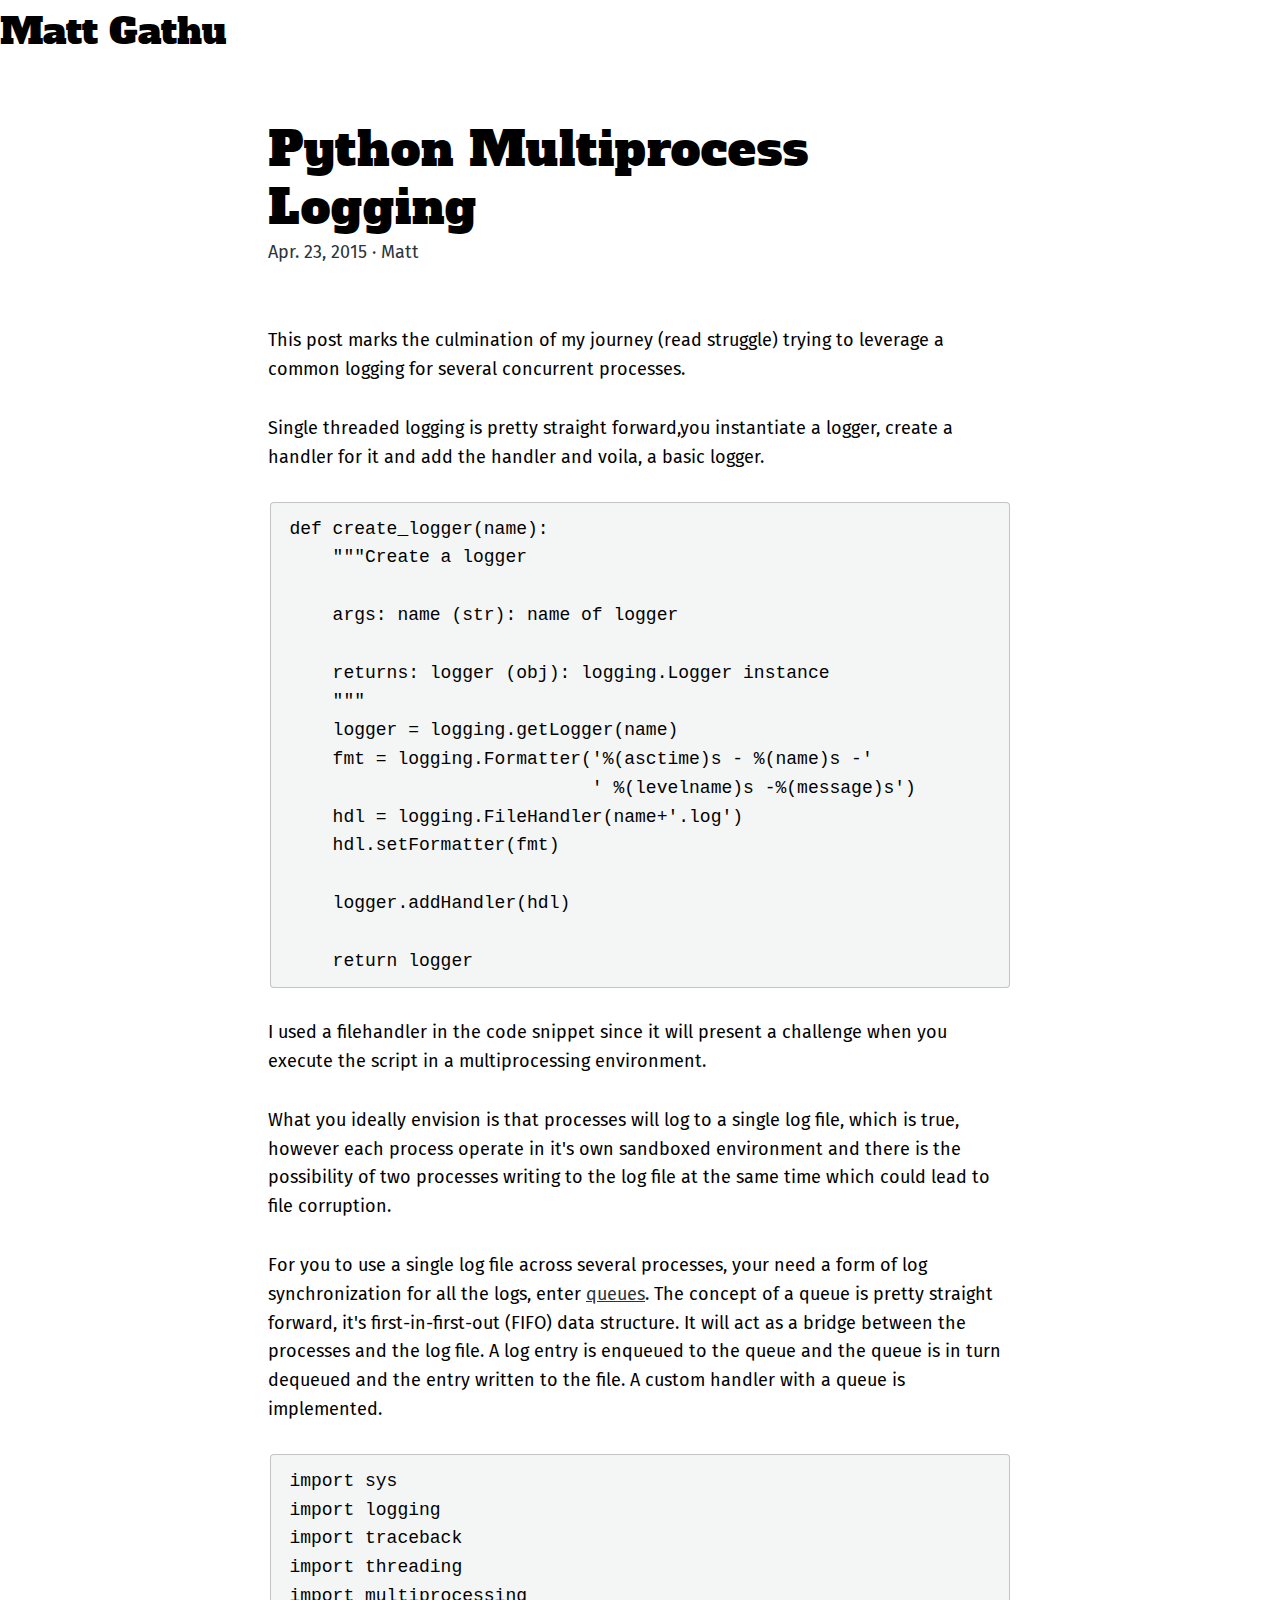
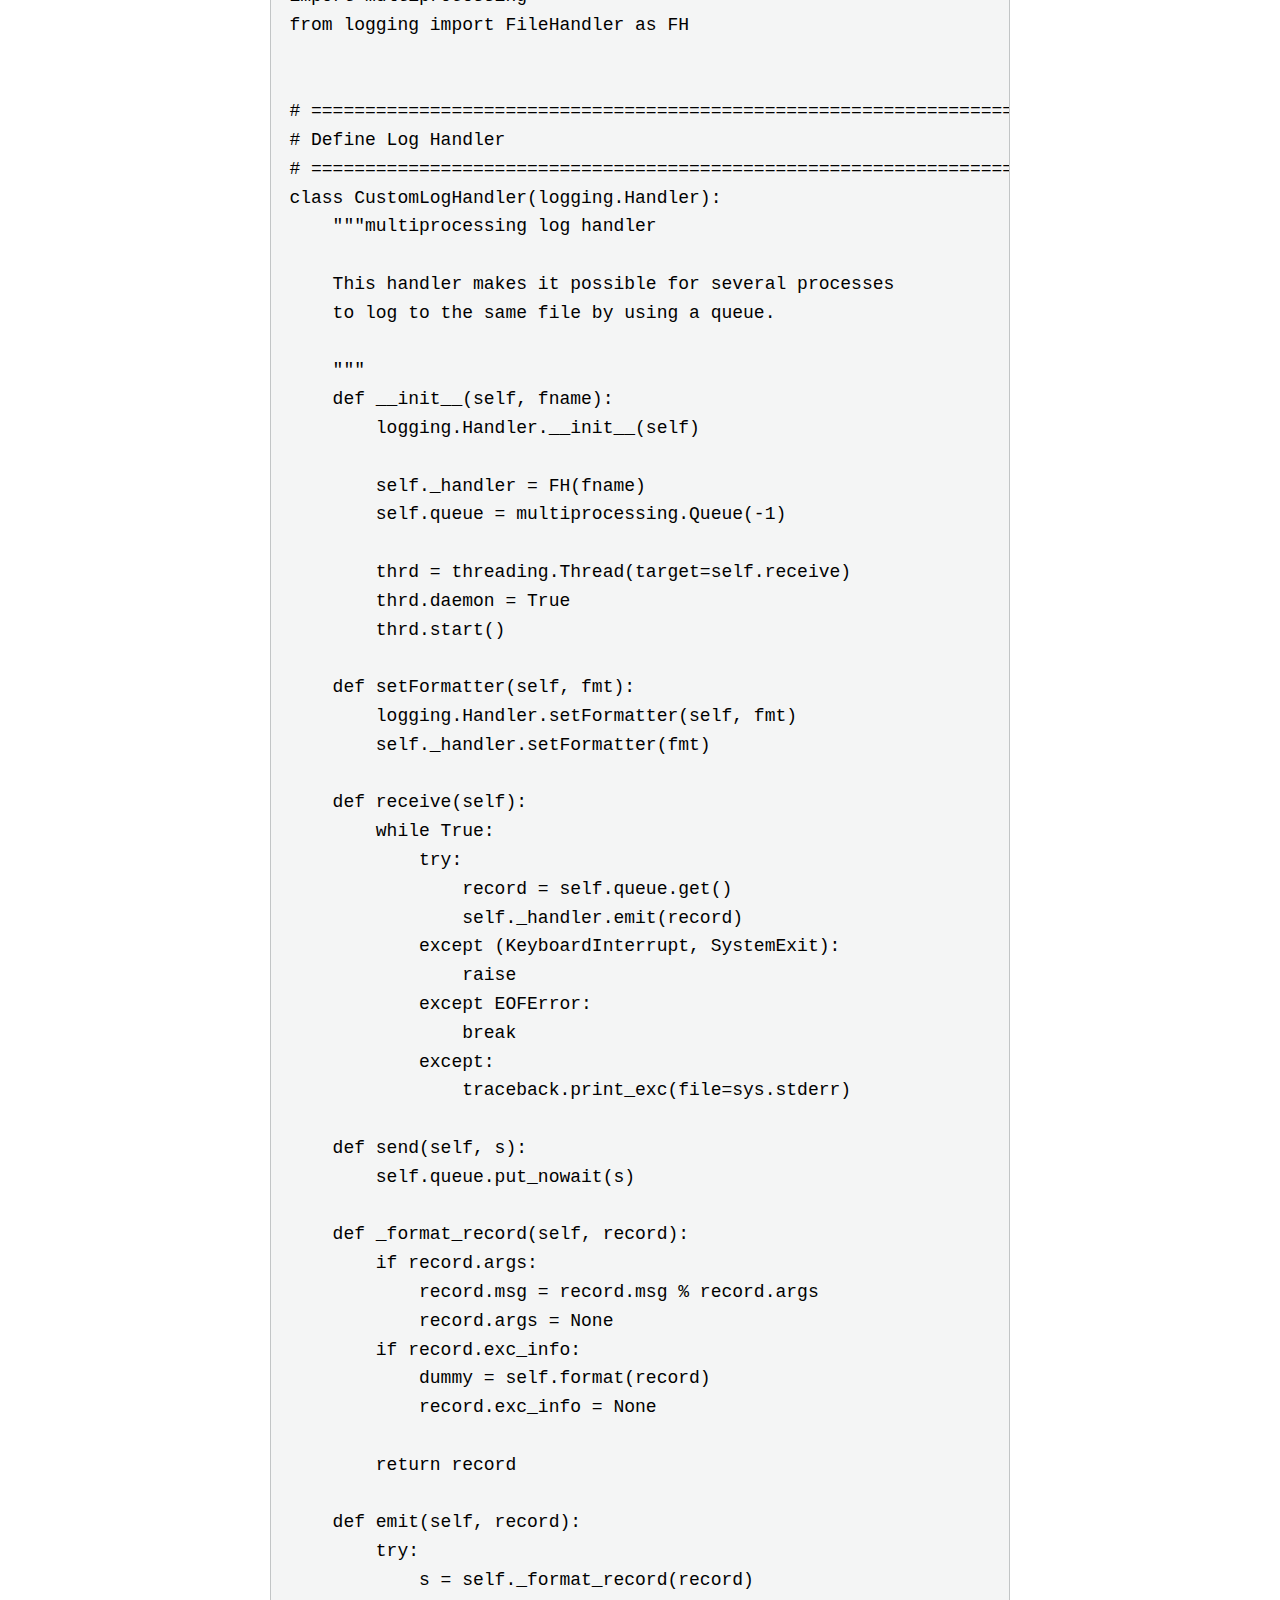
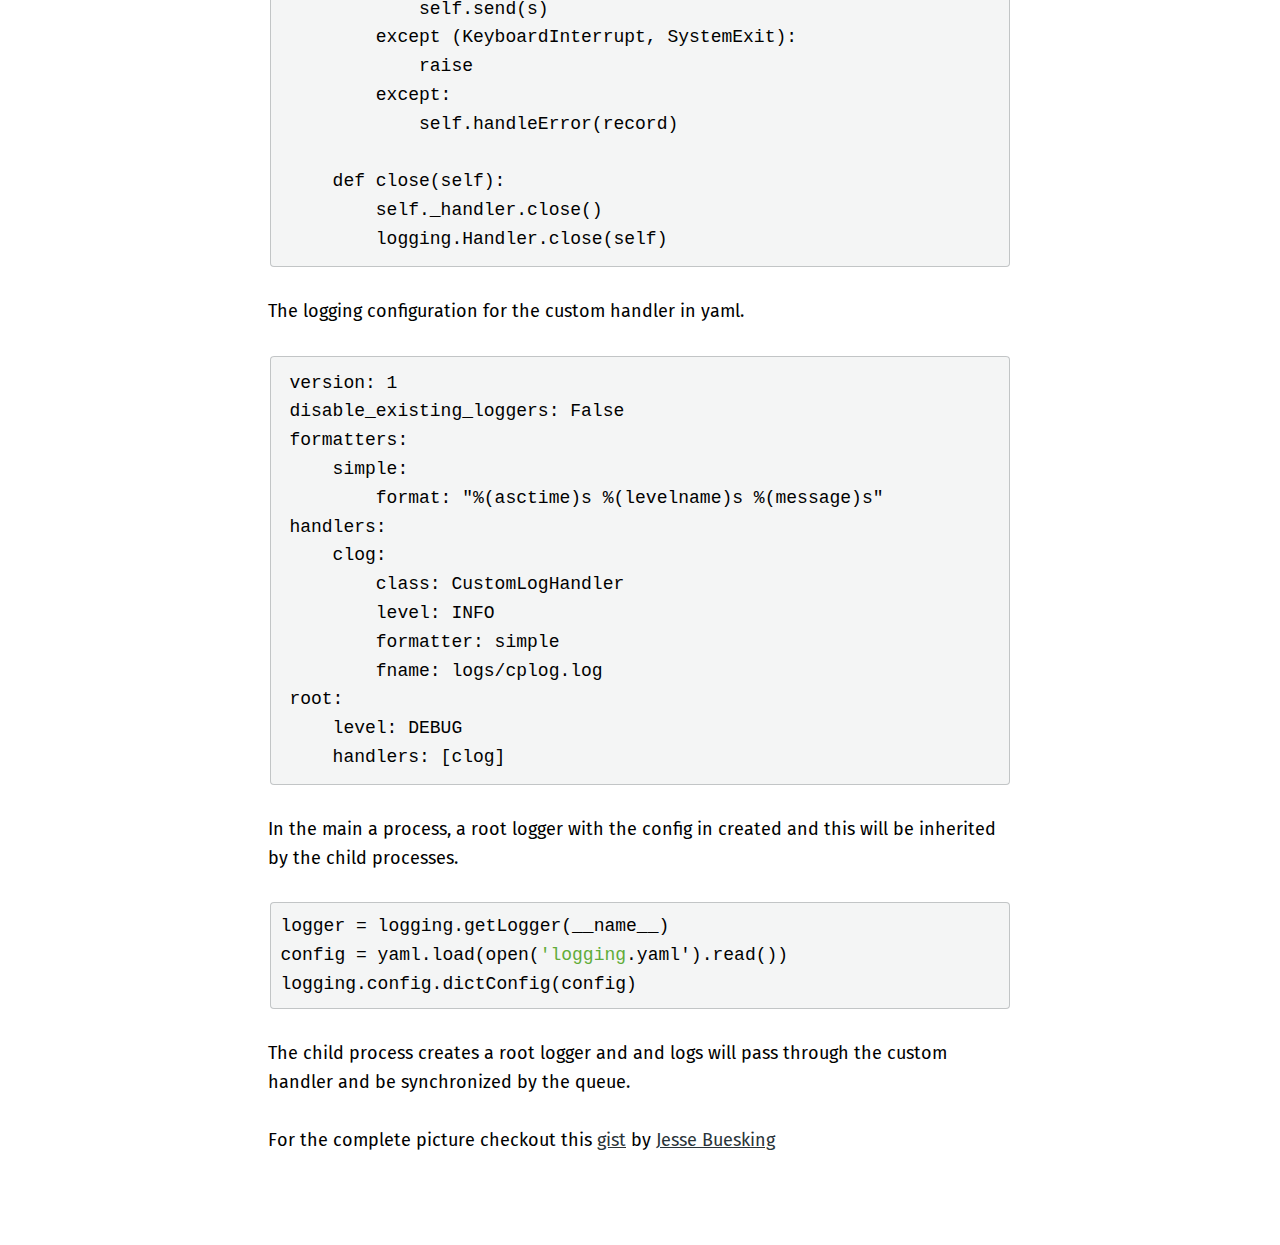
==== 2015/04/23/multiprocessing-logging-in-python.html @ 4024bf6c "Update" ====
<!DOCTYPE html>
<html lang="en">
  <head>
    <meta charset="utf-8">
    <title>Python Multiprocess Logging | Matt Gathu</title>
    <meta name="viewport" content="width=device-width,initial-scale=1.0">
<meta name="description" content="Matt Gathu's Blog">
     <!-- Twitter card -->
 <meta name="twitter:card" content="summary">
 <meta name="twitter:site" content="@swissgathu">
 <meta name="twitter:creator" content="@swissgathu">
 <meta name="twitter:title" content="Python Multiprocess Logging | Matt Gathu">
 <meta name="twitter:description" content="matt gathu blog">


<!-- fonts -->


<!-- styles -->
<link rel="stylesheet" href="/styles/vendor.css"/>
<link rel="stylesheet" href="/styles/fonts.css"/>
<link rel="stylesheet" href="/styles/app.css"/>
<link rel="stylesheet" href="/styles/highlight.css"/>

<!-- favicon -->
<link rel="apple-touch-icon" sizes="180x180" href="/images/apple-touch-icon.png">
<link rel="icon" type="image/png" sizes="32x32" href="/images/favicon-32x32.png">
<link rel="icon" type="image/png" sizes="16x16" href="/images/favicon-16x16.png">
<link rel="shortcut icon" href="/images/favicon.ico">
<link rel="manifest" href="/images/site.webmanifest">
<link rel="mask-icon" href="/images/safari-pinned-tab.svg" color="#5bbad5">
<meta name="msapplication-TileColor" content="#00aba9">
<meta name="theme-color" content="#ffffff">

 <!-- atom -->
 <link type="application/atom+xml" rel="alternate" href="https://mattgathu.github.io/feed.xml" title="Matt Gathu" />

  </head>
  <body>
    <nav class="flex flex-row justify-center justify-end-l items-center flex-wrap ph2 pl3-ns pr4-ns">
  <div class="brand flex-auto w-100 w-auto-l self-start tc tl-l">
    <a href="/">
      <span class="dib ml1 ml0-l">Matt Gathu</span>
    </a>
  </div>

</nav>

<section id="Python Multiprocess Logging" class="white">
  <div class="w-100 mw-none ph3 mw8-m mw8-l center f3">
    <header>
      <h2>Python Multiprocess Logging</h2>
      
    </header>

    <div class="publish-date-author">Apr. 23, 2015 &middot; Matt
    </div>

    <div class="post">
      <p>This post marks the culmination of my journey (read struggle) trying to
leverage a common logging for several concurrent processes.</p>
<p>Single threaded logging is pretty straight forward,you instantiate a logger,
create a handler for it and add the handler and voila, a basic logger.</p>
<pre><code class="language-python">def create_logger(name):
    &quot;&quot;&quot;Create a logger

    args: name (str): name of logger

    returns: logger (obj): logging.Logger instance
    &quot;&quot;&quot;
    logger = logging.getLogger(name)
    fmt = logging.Formatter('%(asctime)s - %(name)s -'
                            ' %(levelname)s -%(message)s')
    hdl = logging.FileHandler(name+'.log')
    hdl.setFormatter(fmt)

    logger.addHandler(hdl)

    return logger
</code></pre>
<p>I used a filehandler in the code snippet since it will present a challenge when
you execute the script in a multiprocessing environment.</p>
<p>What you ideally envision is that processes will log to a single log file, which is true,
however each process operate in it's own sandboxed environment and there is the
possibility of two processes writing to the log file at the same time which could lead to file corruption.</p>
<p>For you to use a single log file across several processes, your need a form of
log synchronization for all the logs, enter
<a href="http://en.wikipedia.org/wiki/Queue_%28abstract_data_type%29">queues</a>. The
concept of a queue is pretty straight forward, it's first-in-first-out (FIFO)
data structure. It will act as a bridge between the processes and the log file.
A log entry is enqueued to the queue and the queue is in turn dequeued and the
entry written to the file.
A custom handler with a queue is implemented.</p>
<pre><code class="language-python">import sys
import logging
import traceback
import threading
import multiprocessing
from logging import FileHandler as FH


# ============================================================================
# Define Log Handler
# ============================================================================
class CustomLogHandler(logging.Handler):
    &quot;&quot;&quot;multiprocessing log handler

    This handler makes it possible for several processes
    to log to the same file by using a queue.

    &quot;&quot;&quot;
    def __init__(self, fname):
        logging.Handler.__init__(self)

        self._handler = FH(fname)
        self.queue = multiprocessing.Queue(-1)

        thrd = threading.Thread(target=self.receive)
        thrd.daemon = True
        thrd.start()

    def setFormatter(self, fmt):
        logging.Handler.setFormatter(self, fmt)
        self._handler.setFormatter(fmt)

    def receive(self):
        while True:
            try:
                record = self.queue.get()
                self._handler.emit(record)
            except (KeyboardInterrupt, SystemExit):
                raise
            except EOFError:
                break
            except:
                traceback.print_exc(file=sys.stderr)

    def send(self, s):
        self.queue.put_nowait(s)

    def _format_record(self, record):
        if record.args:
            record.msg = record.msg % record.args
            record.args = None
        if record.exc_info:
            dummy = self.format(record)
            record.exc_info = None

        return record

    def emit(self, record):
        try:
            s = self._format_record(record)
            self.send(s)
        except (KeyboardInterrupt, SystemExit):
            raise
        except:
            self.handleError(record)

    def close(self):
        self._handler.close()
        logging.Handler.close(self)
</code></pre>
<p>The logging configuration for the custom handler in yaml.</p>
<pre><code class="language-yaml">version: 1
disable_existing_loggers: False
formatters:
    simple:
        format: &quot;%(asctime)s %(levelname)s %(message)s&quot;
handlers:
    clog:
        class: CustomLogHandler
        level: INFO
        formatter: simple
        fname: logs/cplog.log
root:
    level: DEBUG
    handlers: [clog]
</code></pre>
<p>In the main a process, a root logger with the config in created
and this will be inherited by the child processes.</p>
<pre><code>logger = logging.getLogger(__name__)
config = yaml.load(open('logging.yaml').read())
logging.config.dictConfig(config)
</code></pre>
<p>The child process creates a root logger and and logs will pass
through the custom handler and be synchronized by the queue.</p>
<p>For the complete picture checkout this
<a href="https://gist.github.com/JesseBuesking/10674086">gist</a> by <a href="http://jessebuesking.com/">Jesse
Buesking</a></p>

    </div>
  </div>
</section>

    
<!-- scripts -->
<script src="/scripts/highlight.js"></script>

  </body>
</html>
---- styles/vendor.css ----
,.container,.u-full-width{width:100%;box-sizing:border-box}h1,h2,h3{letter-spacing:-.1rem}body,h6{line-height:1.6}.container{position:relative;max-width:960px;margin:0 auto;padding:0 20px}ol,p,ul{margin-top:0}.column,.columns{float:left}@media (min-width:400px){.container{width:85%;padding:0}}html{font-size:62.5%}body{font-size:1.5em;font-weight:400;font-family:Raleway,HelveticaNeue,"Helvetica Neue",Helvetica,Arial,sans-serif;color:#222}h1,h2,h3,h4,h5,h6{margin-top:0;margin-bottom:2rem;font-weight:300}h1{font-size:4rem;line-height:1.2}h2{font-size:3.6rem;line-height:1.25}h3{font-size:3rem;line-height:1.3}h4{font-size:2.4rem;line-height:1.35;letter-spacing:-.08rem}h5{font-size:1.8rem;line-height:1.5;letter-spacing:-.05rem}h6{font-size:1.5rem;letter-spacing:0}@media (min-width:550px){.container{width:80%}.column,.columns{margin-left:4%}.column:first-child,.columns:first-child{margin-left:0}.one.column,.one.columns{width:4.66666666667%}.two.columns{width:13.3333333333%}.three.columns{width:22%}.four.columns{width:30.6666666667%}.five.columns{width:39.3333333333%}.six.columns{width:48%}.seven.columns{width:56.6666666667%}.eight.columns{width:65.3333333333%}.nine.columns{width:74%}.ten.columns{width:82.6666666667%}.eleven.columns{width:91.3333333333%}.twelve.columns{width:100%;margin-left:0}.one-third.column{width:30.6666666667%}.two-thirds.column{width:65.3333333333%}.one-half.column{width:48%}.offset-by-one.column,.offset-by-one.columns{margin-left:8.66666666667%}.offset-by-two.column,.offset-by-two.columns{margin-left:17.3333333333%}.offset-by-three.column,.offset-by-three.columns{margin-left:26%}.offset-by-four.column,.offset-by-four.columns{margin-left:34.6666666667%}.offset-by-five.column,.offset-by-five.columns{margin-left:43.3333333333%}.offset-by-six.column,.offset-by-six.columns{margin-left:52%}.offset-by-seven.column,.offset-by-seven.columns{margin-left:60.6666666667%}.offset-by-eight.column,.offset-by-eight.columns{margin-left:69.3333333333%}.offset-by-nine.column,.offset-by-nine.columns{margin-left:78%}.offset-by-ten.column,.offset-by-ten.columns{margin-left:86.6666666667%}.offset-by-eleven.column,.offset-by-eleven.columns{margin-left:95.3333333333%}.offset-by-one-third.column,.offset-by-one-third.columns{margin-left:34.6666666667%}.offset-by-two-thirds.column,.offset-by-two-thirds.columns{margin-left:69.3333333333%}.offset-by-one-half.column,.offset-by-one-half.columns{margin-left:52%}h1{font-size:5rem}h2{font-size:4.2rem}h3{font-size:3.6rem}h4{font-size:3rem}h5{font-size:2.4rem}h6{font-size:1.5rem}}a{color:#1EAEDB}a:hover{color:#0FA0CE}.button,button,input[type=submit],input[type=reset],input[type=button]{display:inline-block;height:38px;padding:0 30px;color:#555;text-align:center;font-size:11px;font-weight:600;line-height:38px;letter-spacing:.1rem;text-transform:uppercase;text-decoration:none;white-space:nowrap;background-color:transparent;border-radius:4px;border:1px solid #bbb;cursor:pointer;box-sizing:border-box}.button:focus,.button:hover,button:focus,button:hover,input[type=submit]:focus,input[type=submit]:hover,input[type=reset]:focus,input[type=reset]:hover,input[type=button]:focus,input[type=button]:hover{color:#333;border-color:#888;outline:0}.button.button-primary,button.button-primary,input[type=submit].button-primary,input[type=reset].button-primary,input[type=button].button-primary{color:#FFF;background-color:#33C3F0;border-color:#33C3F0}.button.button-primary:focus,.button.button-primary:hover,button.button-primary:focus,button.button-primary:hover,input[type=submit].button-primary:focus,input[type=submit].button-primary:hover,input[type=reset].button-primary:focus,input[type=reset].button-primary:hover,input[type=button].button-primary:focus,input[type=button].button-primary:hover{color:#FFF;background-color:#1EAEDB;border-color:#1EAEDB}input[type=tel],input[type=url],input[type=password],input[type=email],input[type=number],input[type=search],input[type=text],select,textarea{height:38px;padding:6px 10px;background-color:#fff;border:1px solid #D1D1D1;border-radius:4px;box-shadow:none;box-sizing:border-box}input[type=tel],input[type=url],input[type=password],input[type=email],input[type=number],input[type=search],input[type=text],textarea{-webkit-appearance:none;-moz-appearance:none;appearance:none}textarea{min-height:65px;padding-top:6px;padding-bottom:6px}input[type=tel]:focus,input[type=url]:focus,input[type=password]:focus,input[type=email]:focus,input[type=number]:focus,input[type=search]:focus,input[type=text]:focus,select:focus,textarea:focus{border:1px solid #33C3F0;outline:0}label,legend{display:block;margin-bottom:.5rem;font-weight:600}fieldset{padding:0;border-width:0}input[type=checkbox],input[type=radio]{display:inline}label>.label-body{display:inline-block;margin-left:.5rem;font-weight:400}ul{list-style:circle inside}ol{list-style:decimal inside}ol,ul{padding-left:0}ol ol,ol ul,ul ol,ul ul{margin:1.5rem 0 1.5rem 3rem;font-size:90%}.button,button,li{margin-bottom:1rem}code{padding:.2rem .5rem;margin:0 .2rem;font-size:90%;white-space:nowrap;background:#F1F1F1;border:1px solid #E1E1E1;border-radius:4px}pre>code{display:block;padding:1rem 1.5rem;white-space:pre}td,th{padding:12px 15px;text-align:left;border-bottom:1px solid #E1E1E1}td:first-child,th:first-child{padding-left:0}td:last-child,th:last-child{padding-right:0}fieldset,input,select,textarea{margin-bottom:1.5rem}blockquote,dl,figure,form,ol,p,pre,table,ul{margin-bottom:2.5rem}.u-max-full-width{max-width:100%;box-sizing:border-box}.u-pull-right{float:right}.u-pull-left{float:left}hr{margin-top:3rem;margin-bottom:3.5rem;border-width:0;border-top:1px solid #E1E1E1}.container:after,.row:after,.u-cf{content:"";display:table;clear:both}

html{line-height:1.15;-webkit-text-size-adjust:100%}body{margin:0}h1{font-size:2em;margin:.67em 0}hr{box-sizing:content-box;height:0;overflow:visible}pre{font-family:monospace,monospace;font-size:1em}a{background-color:transparent}abbr[title]{border-bottom:none;text-decoration:underline;-webkit-text-decoration:underline dotted;text-decoration:underline dotted}b,strong{font-weight:bolder}code,kbd,samp{font-family:monospace,monospace;font-size:1em}small{font-size:80%}sub,sup{font-size:75%;line-height:0;position:relative;vertical-align:baseline}sub{bottom:-.25em}sup{top:-.5em}img{border-style:none}button,input,optgroup,select,textarea{font-family:inherit;font-size:100%;line-height:1.15;margin:0}button,input{overflow:visible}button,select{text-transform:none}[type=button],[type=reset],[type=submit],button{-webkit-appearance:button}[type=button]::-moz-focus-inner,[type=reset]::-moz-focus-inner,[type=submit]::-moz-focus-inner,button::-moz-focus-inner{border-style:none;padding:0}[type=button]:-moz-focusring,[type=reset]:-moz-focusring,[type=submit]:-moz-focusring,button:-moz-focusring{outline:1px dotted ButtonText}fieldset{padding:.35em .75em .625em}legend{box-sizing:border-box;color:inherit;display:table;max-width:100%;padding:0;white-space:normal}progress{vertical-align:baseline}textarea{overflow:auto}[type=checkbox],[type=radio]{box-sizing:border-box;padding:0}[type=number]::-webkit-inner-spin-button,[type=number]::-webkit-outer-spin-button{height:auto}[type=search]{-webkit-appearance:textfield;outline-offset:-2px}[type=search]::-webkit-search-decoration{-webkit-appearance:none}::-webkit-file-upload-button{-webkit-appearance:button;font:inherit}details{display:block}summary{display:list-item}[hidden],template{display:none}.border-box,a,article,aside,blockquote,body,code,dd,div,dl,dt,fieldset,figcaption,figure,footer,form,h1,h2,h3,h4,h5,h6,header,html,input[type=email],input[type=number],input[type=password],input[type=tel],input[type=text],input[type=url],legend,li,main,nav,ol,p,pre,section,table,td,textarea,th,tr,ul{box-sizing:border-box}.aspect-ratio{height:0;position:relative}.aspect-ratio--16x9{padding-bottom:56.25%}.aspect-ratio--9x16{padding-bottom:177.77%}.aspect-ratio--4x3{padding-bottom:75%}.aspect-ratio--3x4{padding-bottom:133.33%}.aspect-ratio--6x4{padding-bottom:66.6%}.aspect-ratio--4x6{padding-bottom:150%}.aspect-ratio--8x5{padding-bottom:62.5%}.aspect-ratio--5x8{padding-bottom:160%}.aspect-ratio--7x5{padding-bottom:71.42%}.aspect-ratio--5x7{padding-bottom:140%}.aspect-ratio--1x1{padding-bottom:100%}.aspect-ratio--object{position:absolute;top:0;right:0;bottom:0;left:0;width:100%;height:100%;z-index:100}img{max-width:100%}.cover{background-size:cover!important}.contain{background-size:contain!important}.bg-center{background-position:50%}.bg-center,.bg-top{background-repeat:no-repeat}.bg-top{background-position:top}.bg-right{background-position:100%}.bg-bottom,.bg-right{background-repeat:no-repeat}.bg-bottom{background-position:bottom}.bg-left{background-repeat:no-repeat;background-position:0}.outline{outline:1px solid}.outline-transparent{outline:1px solid transparent}.outline-0{outline:0}.ba{border-style:solid;border-width:1px}.bt{border-top-style:solid;border-top-width:1px}.br{border-right-style:solid;border-right-width:1px}.bb{border-bottom-style:solid;border-bottom-width:1px}.bl{border-left-style:solid;border-left-width:1px}.bn{border-style:none;border-width:0}.b--black{border-color:#000}.b--near-black{border-color:#111}.b--dark-gray{border-color:#333}.b--mid-gray{border-color:#555}.b--gray{border-color:#777}.b--silver{border-color:#999}.b--light-silver{border-color:#aaa}.b--moon-gray{border-color:#ccc}.b--light-gray{border-color:#eee}.b--near-white{border-color:#f4f4f4}.b--white{border-color:#fff}.b--white-90{border-color:hsla(0,0%,100%,.9)}.b--white-80{border-color:hsla(0,0%,100%,.8)}.b--white-70{border-color:hsla(0,0%,100%,.7)}.b--white-60{border-color:hsla(0,0%,100%,.6)}.b--white-50{border-color:hsla(0,0%,100%,.5)}.b--white-40{border-color:hsla(0,0%,100%,.4)}.b--white-30{border-color:hsla(0,0%,100%,.3)}.b--white-20{border-color:hsla(0,0%,100%,.2)}.b--white-10{border-color:hsla(0,0%,100%,.1)}.b--white-05{border-color:hsla(0,0%,100%,.05)}.b--white-025{border-color:hsla(0,0%,100%,.025)}.b--white-0125{border-color:hsla(0,0%,100%,.0125)}.b--black-90{border-color:rgba(0,0,0,.9)}.b--black-80{border-color:rgba(0,0,0,.8)}.b--black-70{border-color:rgba(0,0,0,.7)}.b--black-60{border-color:rgba(0,0,0,.6)}.b--black-50{border-color:rgba(0,0,0,.5)}.b--black-40{border-color:rgba(0,0,0,.4)}.b--black-30{border-color:rgba(0,0,0,.3)}.b--black-20{border-color:rgba(0,0,0,.2)}.b--black-10{border-color:rgba(0,0,0,.1)}.b--black-05{border-color:rgba(0,0,0,.05)}.b--black-025{border-color:rgba(0,0,0,.025)}.b--black-0125{border-color:rgba(0,0,0,.0125)}.b--dark-red{border-color:#e7040f}.b--red{border-color:#ff4136}.b--light-red{border-color:#ff725c}.b--orange{border-color:#ff6300}.b--gold{border-color:#ffb700}.b--yellow{border-color:gold}.b--light-yellow{border-color:#fbf1a9}.b--purple{border-color:#5e2ca5}.b--light-purple{border-color:#a463f2}.b--dark-pink{border-color:#d5008f}.b--hot-pink{border-color:#ff41b4}.b--pink{border-color:#ff80cc}.b--light-pink{border-color:#ffa3d7}.b--dark-green{border-color:#137752}.b--green{border-color:#19a974}.b--light-green{border-color:#9eebcf}.b--navy{border-color:#001b44}.b--dark-blue{border-color:#00449e}.b--blue{border-color:#357edd}.b--light-blue{border-color:#96ccff}.b--lightest-blue{border-color:#cdecff}.b--washed-blue{border-color:#f6fffe}.b--washed-green{border-color:#e8fdf5}.b--washed-yellow{border-color:#fffceb}.b--washed-red{border-color:#ffdfdf}.b--transparent{border-color:transparent}.b--inherit{border-color:inherit}.br0{border-radius:0}.br1{border-radius:.125rem}.br2{border-radius:.25rem}.br3{border-radius:.5rem}.br4{border-radius:1rem}.br-100{border-radius:100%}.br-pill{border-radius:9999px}.br--bottom{border-top-left-radius:0;border-top-right-radius:0}.br--top{border-bottom-right-radius:0}.br--right,.br--top{border-bottom-left-radius:0}.br--right{border-top-left-radius:0}.br--left{border-top-right-radius:0;border-bottom-right-radius:0}.b--dotted{border-style:dotted}.b--dashed{border-style:dashed}.b--solid{border-style:solid}.b--none{border-style:none}.bw0{border-width:0}.bw1{border-width:.125rem}.bw2{border-width:.25rem}.bw3{border-width:.5rem}.bw4{border-width:1rem}.bw5{border-width:2rem}.bt-0{border-top-width:0}.br-0{border-right-width:0}.bb-0{border-bottom-width:0}.bl-0{border-left-width:0}.shadow-1{box-shadow:0 0 4px 2px rgba(0,0,0,.2)}.shadow-2{box-shadow:0 0 8px 2px rgba(0,0,0,.2)}.shadow-3{box-shadow:2px 2px 4px 2px rgba(0,0,0,.2)}.shadow-4{box-shadow:2px 2px 8px 0 rgba(0,0,0,.2)}.shadow-5{box-shadow:4px 4px 8px 0 rgba(0,0,0,.2)}.pre{overflow-x:auto;overflow-y:hidden;overflow:scroll}.top-0{top:0}.right-0{right:0}.bottom-0{bottom:0}.left-0{left:0}.top-1{top:1rem}.right-1{right:1rem}.bottom-1{bottom:1rem}.left-1{left:1rem}.top-2{top:2rem}.right-2{right:2rem}.bottom-2{bottom:2rem}.left-2{left:2rem}.top--1{top:-1rem}.right--1{right:-1rem}.bottom--1{bottom:-1rem}.left--1{left:-1rem}.top--2{top:-2rem}.right--2{right:-2rem}.bottom--2{bottom:-2rem}.left--2{left:-2rem}.absolute--fill{top:0;right:0;bottom:0;left:0}.cf:after,.cf:before{content:" ";display:table}.cf:after{clear:both}.cf{*zoom:1}.cl{clear:left}.cr{clear:right}.cb{clear:both}.cn{clear:none}.dn{display:none}.di{display:inline}.db{display:block}.dib{display:inline-block}.dit{display:inline-table}.dt{display:table}.dtc{display:table-cell}.dt-row{display:table-row}.dt-row-group{display:table-row-group}.dt-column{display:table-column}.dt-column-group{display:table-column-group}.dt--fixed{table-layout:fixed;width:100%}.flex{display:flex}.inline-flex{display:inline-flex}.flex-auto{flex:1 1 auto;min-width:0;min-height:0}.flex-none{flex:none}.flex-column{flex-direction:column}.flex-row{flex-direction:row}.flex-wrap{flex-wrap:wrap}.flex-nowrap{flex-wrap:nowrap}.flex-wrap-reverse{flex-wrap:wrap-reverse}.flex-column-reverse{flex-direction:column-reverse}.flex-row-reverse{flex-direction:row-reverse}.items-start{align-items:flex-start}.items-end{align-items:flex-end}.items-center{align-items:center}.items-baseline{align-items:baseline}.items-stretch{align-items:stretch}.self-start{align-self:flex-start}.self-end{align-self:flex-end}.self-center{align-self:center}.self-baseline{align-self:baseline}.self-stretch{align-self:stretch}.justify-start{justify-content:flex-start}.justify-end{justify-content:flex-end}.justify-center{justify-content:center}.justify-between{justify-content:space-between}.justify-around{justify-content:space-around}.content-start{align-content:flex-start}.content-end{align-content:flex-end}.content-center{align-content:center}.content-between{align-content:space-between}.content-around{align-content:space-around}.content-stretch{align-content:stretch}.order-0{order:0}.order-1{order:1}.order-2{order:2}.order-3{order:3}.order-4{order:4}.order-5{order:5}.order-6{order:6}.order-7{order:7}.order-8{order:8}.order-last{order:99999}.flex-grow-0{flex-grow:0}.flex-grow-1{flex-grow:1}.flex-shrink-0{flex-shrink:0}.flex-shrink-1{flex-shrink:1}.fl{float:left}.fl,.fr{_display:inline}.fr{float:right}.fn{float:none}.sans-serif{font-family:-apple-system,BlinkMacSystemFont,avenir next,avenir,helvetica neue,helvetica,ubuntu,roboto,noto,segoe ui,arial,sans-serif}.serif{font-family:georgia,times,serif}.system-sans-serif{font-family:sans-serif}.system-serif{font-family:serif}.code,code{font-family:Consolas,monaco,monospace}.courier{font-family:Courier Next,courier,monospace}.helvetica{font-family:helvetica neue,helvetica,sans-serif}.avenir{font-family:avenir next,avenir,sans-serif}.athelas{font-family:athelas,georgia,serif}.georgia{font-family:georgia,serif}.times{font-family:times,serif}.bodoni{font-family:Bodoni MT,serif}.calisto{font-family:Calisto MT,serif}.garamond{font-family:garamond,serif}.baskerville{font-family:baskerville,serif}.i{font-style:italic}.fs-normal{font-style:normal}.normal{font-weight:400}.b{font-weight:700}.fw1{font-weight:100}.fw2{font-weight:200}.fw3{font-weight:300}.fw4{font-weight:400}.fw5{font-weight:500}.fw6{font-weight:600}.fw7{font-weight:700}.fw8{font-weight:800}.fw9{font-weight:900}.input-reset{-webkit-appearance:none;-moz-appearance:none}.button-reset::-moz-focus-inner,.input-reset::-moz-focus-inner{border:0;padding:0}.h1{height:1rem}.h2{height:2rem}.h3{height:4rem}.h4{height:8rem}.h5{height:16rem}.h-25{height:25%}.h-50{height:50%}.h-75{height:75%}.h-100{height:100%}.min-h-100{min-height:100%}.vh-25{height:25vh}.vh-50{height:50vh}.vh-75{height:75vh}.vh-100{height:100vh}.min-vh-100{min-height:100vh}.h-auto{height:auto}.h-inherit{height:inherit}.tracked{letter-spacing:.1em}.tracked-tight{letter-spacing:-.05em}.tracked-mega{letter-spacing:.25em}.lh-solid{line-height:1}.lh-title{line-height:1.25}.lh-copy{line-height:1.5}.link{text-decoration:none}.link,.link:active,.link:focus,.link:hover,.link:link,.link:visited{transition:color .15s ease-in}.link:focus{outline:1px dotted currentColor}.list{list-style-type:none}.mw-100{max-width:100%}.mw1{max-width:1rem}.mw2{max-width:2rem}.mw3{max-width:4rem}.mw4{max-width:8rem}.mw5{max-width:16rem}.mw6{max-width:32rem}.mw7{max-width:48rem}.mw8{max-width:64rem}.mw9{max-width:96rem}.mw-none{max-width:none}.w1{width:1rem}.w2{width:2rem}.w3{width:4rem}.w4{width:8rem}.w5{width:16rem}.w-10{width:10%}.w-20{width:20%}.w-25{width:25%}.w-30{width:30%}.w-33{width:33%}.w-34{width:34%}.w-40{width:40%}.w-50{width:50%}.w-60{width:60%}.w-70{width:70%}.w-75{width:75%}.w-80{width:80%}.w-90{width:90%}.w-100{width:100%}.w-third{width:33.33333%}.w-two-thirds{width:66.66667%}.w-auto{width:auto}.overflow-visible{overflow:visible}.overflow-hidden{overflow:hidden}.overflow-scroll{overflow:scroll}.overflow-auto{overflow:auto}.overflow-x-visible{overflow-x:visible}.overflow-x-hidden{overflow-x:hidden}.overflow-x-scroll{overflow-x:scroll}.overflow-x-auto{overflow-x:auto}.overflow-y-visible{overflow-y:visible}.overflow-y-hidden{overflow-y:hidden}.overflow-y-scroll{overflow-y:scroll}.overflow-y-auto{overflow-y:auto}.static{position:static}.relative{position:relative}.absolute{position:absolute}.fixed{position:fixed}.o-100{opacity:1}.o-90{opacity:.9}.o-80{opacity:.8}.o-70{opacity:.7}.o-60{opacity:.6}.o-50{opacity:.5}.o-40{opacity:.4}.o-30{opacity:.3}.o-20{opacity:.2}.o-10{opacity:.1}.o-05{opacity:.05}.o-025{opacity:.025}.o-0{opacity:0}.rotate-45{-webkit-transform:rotate(45deg);transform:rotate(45deg)}.rotate-90{-webkit-transform:rotate(90deg);transform:rotate(90deg)}.rotate-135{-webkit-transform:rotate(135deg);transform:rotate(135deg)}.rotate-180{-webkit-transform:rotate(180deg);transform:rotate(180deg)}.rotate-225{-webkit-transform:rotate(225deg);transform:rotate(225deg)}.rotate-270{-webkit-transform:rotate(270deg);transform:rotate(270deg)}.rotate-315{-webkit-transform:rotate(315deg);transform:rotate(315deg)}.black-90{color:rgba(0,0,0,.9)}.black-80{color:rgba(0,0,0,.8)}.black-70{color:rgba(0,0,0,.7)}.black-60{color:rgba(0,0,0,.6)}.black-50{color:rgba(0,0,0,.5)}.black-40{color:rgba(0,0,0,.4)}.black-30{color:rgba(0,0,0,.3)}.black-20{color:rgba(0,0,0,.2)}.black-10{color:rgba(0,0,0,.1)}.black-05{color:rgba(0,0,0,.05)}.white-90{color:hsla(0,0%,100%,.9)}.white-80{color:hsla(0,0%,100%,.8)}.white-70{color:hsla(0,0%,100%,.7)}.white-60{color:hsla(0,0%,100%,.6)}.white-50{color:hsla(0,0%,100%,.5)}.white-40{color:hsla(0,0%,100%,.4)}.white-30{color:hsla(0,0%,100%,.3)}.white-20{color:hsla(0,0%,100%,.2)}.white-10{color:hsla(0,0%,100%,.1)}.black{color:#000}.near-black{color:#111}.dark-gray{color:#333}.mid-gray{color:#555}.gray{color:#777}.silver{color:#999}.light-silver{color:#aaa}.moon-gray{color:#ccc}.light-gray{color:#eee}.near-white{color:#f4f4f4}.white{color:#fff}.dark-red{color:#e7040f}.red{color:#ff4136}.light-red{color:#ff725c}.orange{color:#ff6300}.gold{color:#ffb700}.yellow{color:gold}.light-yellow{color:#fbf1a9}.purple{color:#5e2ca5}.light-purple{color:#a463f2}.dark-pink{color:#d5008f}.hot-pink{color:#ff41b4}.pink{color:#ff80cc}.light-pink{color:#ffa3d7}.dark-green{color:#137752}.green{color:#19a974}.light-green{color:#9eebcf}.navy{color:#001b44}.dark-blue{color:#00449e}.blue{color:#357edd}.light-blue{color:#96ccff}.lightest-blue{color:#cdecff}.washed-blue{color:#f6fffe}.washed-green{color:#e8fdf5}.washed-yellow{color:#fffceb}.washed-red{color:#ffdfdf}.color-inherit{color:inherit}.bg-black-90{background-color:rgba(0,0,0,.9)}.bg-black-80{background-color:rgba(0,0,0,.8)}.bg-black-70{background-color:rgba(0,0,0,.7)}.bg-black-60{background-color:rgba(0,0,0,.6)}.bg-black-50{background-color:rgba(0,0,0,.5)}.bg-black-40{background-color:rgba(0,0,0,.4)}.bg-black-30{background-color:rgba(0,0,0,.3)}.bg-black-20{background-color:rgba(0,0,0,.2)}.bg-black-10{background-color:rgba(0,0,0,.1)}.bg-black-05{background-color:rgba(0,0,0,.05)}.bg-white-90{background-color:hsla(0,0%,100%,.9)}.bg-white-80{background-color:hsla(0,0%,100%,.8)}.bg-white-70{background-color:hsla(0,0%,100%,.7)}.bg-white-60{background-color:hsla(0,0%,100%,.6)}.bg-white-50{background-color:hsla(0,0%,100%,.5)}.bg-white-40{background-color:hsla(0,0%,100%,.4)}.bg-white-30{background-color:hsla(0,0%,100%,.3)}.bg-white-20{background-color:hsla(0,0%,100%,.2)}.bg-white-10{background-color:hsla(0,0%,100%,.1)}.bg-black{background-color:#000}.bg-near-black{background-color:#111}.bg-dark-gray{background-color:#333}.bg-mid-gray{background-color:#555}.bg-gray{background-color:#777}.bg-silver{background-color:#999}.bg-light-silver{background-color:#aaa}.bg-moon-gray{background-color:#ccc}.bg-light-gray{background-color:#eee}.bg-near-white{background-color:#f4f4f4}.bg-white{background-color:#fff}.bg-transparent{background-color:transparent}.bg-dark-red{background-color:#e7040f}.bg-red{background-color:#ff4136}.bg-light-red{background-color:#ff725c}.bg-orange{background-color:#ff6300}.bg-gold{background-color:#ffb700}.bg-yellow{background-color:gold}.bg-light-yellow{background-color:#fbf1a9}.bg-purple{background-color:#5e2ca5}.bg-light-purple{background-color:#a463f2}.bg-dark-pink{background-color:#d5008f}.bg-hot-pink{background-color:#ff41b4}.bg-pink{background-color:#ff80cc}.bg-light-pink{background-color:#ffa3d7}.bg-dark-green{background-color:#137752}.bg-green{background-color:#19a974}.bg-light-green{background-color:#9eebcf}.bg-navy{background-color:#001b44}.bg-dark-blue{background-color:#00449e}.bg-blue{background-color:#357edd}.bg-light-blue{background-color:#96ccff}.bg-lightest-blue{background-color:#cdecff}.bg-washed-blue{background-color:#f6fffe}.bg-washed-green{background-color:#e8fdf5}.bg-washed-yellow{background-color:#fffceb}.bg-washed-red{background-color:#ffdfdf}.bg-inherit{background-color:inherit}.hover-black:focus,.hover-black:hover{color:#000}.hover-near-black:focus,.hover-near-black:hover{color:#111}.hover-dark-gray:focus,.hover-dark-gray:hover{color:#333}.hover-mid-gray:focus,.hover-mid-gray:hover{color:#555}.hover-gray:focus,.hover-gray:hover{color:#777}.hover-silver:focus,.hover-silver:hover{color:#999}.hover-light-silver:focus,.hover-light-silver:hover{color:#aaa}.hover-moon-gray:focus,.hover-moon-gray:hover{color:#ccc}.hover-light-gray:focus,.hover-light-gray:hover{color:#eee}.hover-near-white:focus,.hover-near-white:hover{color:#f4f4f4}.hover-white:focus,.hover-white:hover{color:#fff}.hover-black-90:focus,.hover-black-90:hover{color:rgba(0,0,0,.9)}.hover-black-80:focus,.hover-black-80:hover{color:rgba(0,0,0,.8)}.hover-black-70:focus,.hover-black-70:hover{color:rgba(0,0,0,.7)}.hover-black-60:focus,.hover-black-60:hover{color:rgba(0,0,0,.6)}.hover-black-50:focus,.hover-black-50:hover{color:rgba(0,0,0,.5)}.hover-black-40:focus,.hover-black-40:hover{color:rgba(0,0,0,.4)}.hover-black-30:focus,.hover-black-30:hover{color:rgba(0,0,0,.3)}.hover-black-20:focus,.hover-black-20:hover{color:rgba(0,0,0,.2)}.hover-black-10:focus,.hover-black-10:hover{color:rgba(0,0,0,.1)}.hover-white-90:focus,.hover-white-90:hover{color:hsla(0,0%,100%,.9)}.hover-white-80:focus,.hover-white-80:hover{color:hsla(0,0%,100%,.8)}.hover-white-70:focus,.hover-white-70:hover{color:hsla(0,0%,100%,.7)}.hover-white-60:focus,.hover-white-60:hover{color:hsla(0,0%,100%,.6)}.hover-white-50:focus,.hover-white-50:hover{color:hsla(0,0%,100%,.5)}.hover-white-40:focus,.hover-white-40:hover{color:hsla(0,0%,100%,.4)}.hover-white-30:focus,.hover-white-30:hover{color:hsla(0,0%,100%,.3)}.hover-white-20:focus,.hover-white-20:hover{color:hsla(0,0%,100%,.2)}.hover-white-10:focus,.hover-white-10:hover{color:hsla(0,0%,100%,.1)}.hover-inherit:focus,.hover-inherit:hover{color:inherit}.hover-bg-black:focus,.hover-bg-black:hover{background-color:#000}.hover-bg-near-black:focus,.hover-bg-near-black:hover{background-color:#111}.hover-bg-dark-gray:focus,.hover-bg-dark-gray:hover{background-color:#333}.hover-bg-mid-gray:focus,.hover-bg-mid-gray:hover{background-color:#555}.hover-bg-gray:focus,.hover-bg-gray:hover{background-color:#777}.hover-bg-silver:focus,.hover-bg-silver:hover{background-color:#999}.hover-bg-light-silver:focus,.hover-bg-light-silver:hover{background-color:#aaa}.hover-bg-moon-gray:focus,.hover-bg-moon-gray:hover{background-color:#ccc}.hover-bg-light-gray:focus,.hover-bg-light-gray:hover{background-color:#eee}.hover-bg-near-white:focus,.hover-bg-near-white:hover{background-color:#f4f4f4}.hover-bg-white:focus,.hover-bg-white:hover{background-color:#fff}.hover-bg-transparent:focus,.hover-bg-transparent:hover{background-color:transparent}.hover-bg-black-90:focus,.hover-bg-black-90:hover{background-color:rgba(0,0,0,.9)}.hover-bg-black-80:focus,.hover-bg-black-80:hover{background-color:rgba(0,0,0,.8)}.hover-bg-black-70:focus,.hover-bg-black-70:hover{background-color:rgba(0,0,0,.7)}.hover-bg-black-60:focus,.hover-bg-black-60:hover{background-color:rgba(0,0,0,.6)}.hover-bg-black-50:focus,.hover-bg-black-50:hover{background-color:rgba(0,0,0,.5)}.hover-bg-black-40:focus,.hover-bg-black-40:hover{background-color:rgba(0,0,0,.4)}.hover-bg-black-30:focus,.hover-bg-black-30:hover{background-color:rgba(0,0,0,.3)}.hover-bg-black-20:focus,.hover-bg-black-20:hover{background-color:rgba(0,0,0,.2)}.hover-bg-black-10:focus,.hover-bg-black-10:hover{background-color:rgba(0,0,0,.1)}.hover-bg-white-90:focus,.hover-bg-white-90:hover{background-color:hsla(0,0%,100%,.9)}.hover-bg-white-80:focus,.hover-bg-white-80:hover{background-color:hsla(0,0%,100%,.8)}.hover-bg-white-70:focus,.hover-bg-white-70:hover{background-color:hsla(0,0%,100%,.7)}.hover-bg-white-60:focus,.hover-bg-white-60:hover{background-color:hsla(0,0%,100%,.6)}.hover-bg-white-50:focus,.hover-bg-white-50:hover{background-color:hsla(0,0%,100%,.5)}.hover-bg-white-40:focus,.hover-bg-white-40:hover{background-color:hsla(0,0%,100%,.4)}.hover-bg-white-30:focus,.hover-bg-white-30:hover{background-color:hsla(0,0%,100%,.3)}.hover-bg-white-20:focus,.hover-bg-white-20:hover{background-color:hsla(0,0%,100%,.2)}.hover-bg-white-10:focus,.hover-bg-white-10:hover{background-color:hsla(0,0%,100%,.1)}.hover-dark-red:focus,.hover-dark-red:hover{color:#e7040f}.hover-red:focus,.hover-red:hover{color:#ff4136}.hover-light-red:focus,.hover-light-red:hover{color:#ff725c}.hover-orange:focus,.hover-orange:hover{color:#ff6300}.hover-gold:focus,.hover-gold:hover{color:#ffb700}.hover-yellow:focus,.hover-yellow:hover{color:gold}.hover-light-yellow:focus,.hover-light-yellow:hover{color:#fbf1a9}.hover-purple:focus,.hover-purple:hover{color:#5e2ca5}.hover-light-purple:focus,.hover-light-purple:hover{color:#a463f2}.hover-dark-pink:focus,.hover-dark-pink:hover{color:#d5008f}.hover-hot-pink:focus,.hover-hot-pink:hover{color:#ff41b4}.hover-pink:focus,.hover-pink:hover{color:#ff80cc}.hover-light-pink:focus,.hover-light-pink:hover{color:#ffa3d7}.hover-dark-green:focus,.hover-dark-green:hover{color:#137752}.hover-green:focus,.hover-green:hover{color:#19a974}.hover-light-green:focus,.hover-light-green:hover{color:#9eebcf}.hover-navy:focus,.hover-navy:hover{color:#001b44}.hover-dark-blue:focus,.hover-dark-blue:hover{color:#00449e}.hover-blue:focus,.hover-blue:hover{color:#357edd}.hover-light-blue:focus,.hover-light-blue:hover{color:#96ccff}.hover-lightest-blue:focus,.hover-lightest-blue:hover{color:#cdecff}.hover-washed-blue:focus,.hover-washed-blue:hover{color:#f6fffe}.hover-washed-green:focus,.hover-washed-green:hover{color:#e8fdf5}.hover-washed-yellow:focus,.hover-washed-yellow:hover{color:#fffceb}.hover-washed-red:focus,.hover-washed-red:hover{color:#ffdfdf}.hover-bg-dark-red:focus,.hover-bg-dark-red:hover{background-color:#e7040f}.hover-bg-red:focus,.hover-bg-red:hover{background-color:#ff4136}.hover-bg-light-red:focus,.hover-bg-light-red:hover{background-color:#ff725c}.hover-bg-orange:focus,.hover-bg-orange:hover{background-color:#ff6300}.hover-bg-gold:focus,.hover-bg-gold:hover{background-color:#ffb700}.hover-bg-yellow:focus,.hover-bg-yellow:hover{background-color:gold}.hover-bg-light-yellow:focus,.hover-bg-light-yellow:hover{background-color:#fbf1a9}.hover-bg-purple:focus,.hover-bg-purple:hover{background-color:#5e2ca5}.hover-bg-light-purple:focus,.hover-bg-light-purple:hover{background-color:#a463f2}.hover-bg-dark-pink:focus,.hover-bg-dark-pink:hover{background-color:#d5008f}.hover-bg-hot-pink:focus,.hover-bg-hot-pink:hover{background-color:#ff41b4}.hover-bg-pink:focus,.hover-bg-pink:hover{background-color:#ff80cc}.hover-bg-light-pink:focus,.hover-bg-light-pink:hover{background-color:#ffa3d7}.hover-bg-dark-green:focus,.hover-bg-dark-green:hover{background-color:#137752}.hover-bg-green:focus,.hover-bg-green:hover{background-color:#19a974}.hover-bg-light-green:focus,.hover-bg-light-green:hover{background-color:#9eebcf}.hover-bg-navy:focus,.hover-bg-navy:hover{background-color:#001b44}.hover-bg-dark-blue:focus,.hover-bg-dark-blue:hover{background-color:#00449e}.hover-bg-blue:focus,.hover-bg-blue:hover{background-color:#357edd}.hover-bg-light-blue:focus,.hover-bg-light-blue:hover{background-color:#96ccff}.hover-bg-lightest-blue:focus,.hover-bg-lightest-blue:hover{background-color:#cdecff}.hover-bg-washed-blue:focus,.hover-bg-washed-blue:hover{background-color:#f6fffe}.hover-bg-washed-green:focus,.hover-bg-washed-green:hover{background-color:#e8fdf5}.hover-bg-washed-yellow:focus,.hover-bg-washed-yellow:hover{background-color:#fffceb}.hover-bg-washed-red:focus,.hover-bg-washed-red:hover{background-color:#ffdfdf}.hover-bg-inherit:focus,.hover-bg-inherit:hover{background-color:inherit}.pa0{padding:0}.pa1{padding:.25rem}.pa2{padding:.5rem}.pa3{padding:1rem}.pa4{padding:2rem}.pa5{padding:4rem}.pa6{padding:8rem}.pa7{padding:16rem}.pl0{padding-left:0}.pl1{padding-left:.25rem}.pl2{padding-left:.5rem}.pl3{padding-left:1rem}.pl4{padding-left:2rem}.pl5{padding-left:4rem}.pl6{padding-left:8rem}.pl7{padding-left:16rem}.pr0{padding-right:0}.pr1{padding-right:.25rem}.pr2{padding-right:.5rem}.pr3{padding-right:1rem}.pr4{padding-right:2rem}.pr5{padding-right:4rem}.pr6{padding-right:8rem}.pr7{padding-right:16rem}.pb0{padding-bottom:0}.pb1{padding-bottom:.25rem}.pb2{padding-bottom:.5rem}.pb3{padding-bottom:1rem}.pb4{padding-bottom:2rem}.pb5{padding-bottom:4rem}.pb6{padding-bottom:8rem}.pb7{padding-bottom:16rem}.pt0{padding-top:0}.pt1{padding-top:.25rem}.pt2{padding-top:.5rem}.pt3{padding-top:1rem}.pt4{padding-top:2rem}.pt5{padding-top:4rem}.pt6{padding-top:8rem}.pt7{padding-top:16rem}.pv0{padding-top:0;padding-bottom:0}.pv1{padding-top:.25rem;padding-bottom:.25rem}.pv2{padding-top:.5rem;padding-bottom:.5rem}.pv3{padding-top:1rem;padding-bottom:1rem}.pv4{padding-top:2rem;padding-bottom:2rem}.pv5{padding-top:4rem;padding-bottom:4rem}.pv6{padding-top:8rem;padding-bottom:8rem}.pv7{padding-top:16rem;padding-bottom:16rem}.ph0{padding-left:0;padding-right:0}.ph1{padding-left:.25rem;padding-right:.25rem}.ph2{padding-left:.5rem;padding-right:.5rem}.ph3{padding-left:1rem;padding-right:1rem}.ph4{padding-left:2rem;padding-right:2rem}.ph5{padding-left:4rem;padding-right:4rem}.ph6{padding-left:8rem;padding-right:8rem}.ph7{padding-left:16rem;padding-right:16rem}.ma0{margin:0}.ma1{margin:.25rem}.ma2{margin:.5rem}.ma3{margin:1rem}.ma4{margin:2rem}.ma5{margin:4rem}.ma6{margin:8rem}.ma7{margin:16rem}.ml0{margin-left:0}.ml1{margin-left:.25rem}.ml2{margin-left:.5rem}.ml3{margin-left:1rem}.ml4{margin-left:2rem}.ml5{margin-left:4rem}.ml6{margin-left:8rem}.ml7{margin-left:16rem}.mr0{margin-right:0}.mr1{margin-right:.25rem}.mr2{margin-right:.5rem}.mr3{margin-right:1rem}.mr4{margin-right:2rem}.mr5{margin-right:4rem}.mr6{margin-right:8rem}.mr7{margin-right:16rem}.mb0{margin-bottom:0}.mb1{margin-bottom:.25rem}.mb2{margin-bottom:.5rem}.mb3{margin-bottom:1rem}.mb4{margin-bottom:2rem}.mb5{margin-bottom:4rem}.mb6{margin-bottom:8rem}.mb7{margin-bottom:16rem}.mt0{margin-top:0}.mt1{margin-top:.25rem}.mt2{margin-top:.5rem}.mt3{margin-top:1rem}.mt4{margin-top:2rem}.mt5{margin-top:4rem}.mt6{margin-top:8rem}.mt7{margin-top:16rem}.mv0{margin-top:0;margin-bottom:0}.mv1{margin-top:.25rem;margin-bottom:.25rem}.mv2{margin-top:.5rem;margin-bottom:.5rem}.mv3{margin-top:1rem;margin-bottom:1rem}.mv4{margin-top:2rem;margin-bottom:2rem}.mv5{margin-top:4rem;margin-bottom:4rem}.mv6{margin-top:8rem;margin-bottom:8rem}.mv7{margin-top:16rem;margin-bottom:16rem}.mh0{margin-left:0;margin-right:0}.mh1{margin-left:.25rem;margin-right:.25rem}.mh2{margin-left:.5rem;margin-right:.5rem}.mh3{margin-left:1rem;margin-right:1rem}.mh4{margin-left:2rem;margin-right:2rem}.mh5{margin-left:4rem;margin-right:4rem}.mh6{margin-left:8rem;margin-right:8rem}.mh7{margin-left:16rem;margin-right:16rem}.na1{margin:-.25rem}.na2{margin:-.5rem}.na3{margin:-1rem}.na4{margin:-2rem}.na5{margin:-4rem}.na6{margin:-8rem}.na7{margin:-16rem}.nl1{margin-left:-.25rem}.nl2{margin-left:-.5rem}.nl3{margin-left:-1rem}.nl4{margin-left:-2rem}.nl5{margin-left:-4rem}.nl6{margin-left:-8rem}.nl7{margin-left:-16rem}.nr1{margin-right:-.25rem}.nr2{margin-right:-.5rem}.nr3{margin-right:-1rem}.nr4{margin-right:-2rem}.nr5{margin-right:-4rem}.nr6{margin-right:-8rem}.nr7{margin-right:-16rem}.nb1{margin-bottom:-.25rem}.nb2{margin-bottom:-.5rem}.nb3{margin-bottom:-1rem}.nb4{margin-bottom:-2rem}.nb5{margin-bottom:-4rem}.nb6{margin-bottom:-8rem}.nb7{margin-bottom:-16rem}.nt1{margin-top:-.25rem}.nt2{margin-top:-.5rem}.nt3{margin-top:-1rem}.nt4{margin-top:-2rem}.nt5{margin-top:-4rem}.nt6{margin-top:-8rem}.nt7{margin-top:-16rem}.collapse{border-collapse:collapse;border-spacing:0}.striped--light-silver:nth-child(odd){background-color:#aaa}.striped--moon-gray:nth-child(odd){background-color:#ccc}.striped--light-gray:nth-child(odd){background-color:#eee}.striped--near-white:nth-child(odd){background-color:#f4f4f4}.stripe-light:nth-child(odd){background-color:hsla(0,0%,100%,.1)}.stripe-dark:nth-child(odd){background-color:rgba(0,0,0,.1)}.strike{text-decoration:line-through}.underline{text-decoration:underline}.no-underline{text-decoration:none}.tl{text-align:left}.tr{text-align:right}.tc{text-align:center}.tj{text-align:justify}.ttc{text-transform:capitalize}.ttl{text-transform:lowercase}.ttu{text-transform:uppercase}.ttn{text-transform:none}.f-6,.f-headline{font-size:6rem}.f-5,.f-subheadline{font-size:5rem}.f1{font-size:3rem}.f2{font-size:2.25rem}.f3{font-size:1.5rem}.f4{font-size:1.25rem}.f5{font-size:1rem}.f6{font-size:.875rem}.f7{font-size:.75rem}.measure{max-width:30em}.measure-wide{max-width:34em}.measure-narrow{max-width:20em}.indent{text-indent:1em;margin-top:0;margin-bottom:0}.small-caps{font-variant:small-caps}.truncate{white-space:nowrap;overflow:hidden;text-overflow:ellipsis}.overflow-container{overflow-y:scroll}.center{margin-left:auto}.center,.mr-auto{margin-right:auto}.ml-auto{margin-left:auto}.clip{position:fixed!important;_position:absolute!important;clip:rect(1px 1px 1px 1px);clip:rect(1px,1px,1px,1px)}.ws-normal{white-space:normal}.nowrap{white-space:nowrap}.pre{white-space:pre}.v-base{vertical-align:baseline}.v-mid{vertical-align:middle}.v-top{vertical-align:top}.v-btm{vertical-align:bottom}.dim{opacity:1}.dim,.dim:focus,.dim:hover{transition:opacity .15s ease-in}.dim:focus,.dim:hover{opacity:.5}.dim:active{opacity:.8;transition:opacity .15s ease-out}.glow,.glow:focus,.glow:hover{transition:opacity .15s ease-in}.glow:focus,.glow:hover{opacity:1}.hide-child .child{opacity:0;transition:opacity .15s ease-in}.hide-child:active .child,.hide-child:focus .child,.hide-child:hover .child{opacity:1;transition:opacity .15s ease-in}.underline-hover:focus,.underline-hover:hover{text-decoration:underline}.grow{-moz-osx-font-smoothing:grayscale;-webkit-backface-visibility:hidden;backface-visibility:hidden;-webkit-transform:translateZ(0);transform:translateZ(0);transition:-webkit-transform .25s ease-out;transition:transform .25s ease-out;transition:transform .25s ease-out,-webkit-transform .25s ease-out}.grow:focus,.grow:hover{-webkit-transform:scale(1.05);transform:scale(1.05)}.grow:active{-webkit-transform:scale(.9);transform:scale(.9)}.grow-large{-moz-osx-font-smoothing:grayscale;-webkit-backface-visibility:hidden;backface-visibility:hidden;-webkit-transform:translateZ(0);transform:translateZ(0);transition:-webkit-transform .25s ease-in-out;transition:transform .25s ease-in-out;transition:transform .25s ease-in-out,-webkit-transform .25s ease-in-out}.grow-large:focus,.grow-large:hover{-webkit-transform:scale(1.2);transform:scale(1.2)}.grow-large:active{-webkit-transform:scale(.95);transform:scale(.95)}.pointer:hover,.shadow-hover{cursor:pointer}.shadow-hover{position:relative;transition:all .5s cubic-bezier(.165,.84,.44,1)}.shadow-hover:after{content:"";box-shadow:0 0 16px 2px rgba(0,0,0,.2);border-radius:inherit;opacity:0;position:absolute;top:0;left:0;width:100%;height:100%;z-index:-1;transition:opacity .5s cubic-bezier(.165,.84,.44,1)}.shadow-hover:focus:after,.shadow-hover:hover:after{opacity:1}.bg-animate,.bg-animate:focus,.bg-animate:hover{transition:background-color .15s ease-in-out}.z-0{z-index:0}.z-1{z-index:1}.z-2{z-index:2}.z-3{z-index:3}.z-4{z-index:4}.z-5{z-index:5}.z-999{z-index:999}.z-9999{z-index:9999}.z-max{z-index:2147483647}.z-inherit{z-index:inherit}.z-initial{z-index:auto}.z-unset{z-index:unset}.nested-copy-line-height ol,.nested-copy-line-height p,.nested-copy-line-height ul{line-height:1.5}.nested-headline-line-height h1,.nested-headline-line-height h2,.nested-headline-line-height h3,.nested-headline-line-height h4,.nested-headline-line-height h5,.nested-headline-line-height h6{line-height:1.25}.nested-list-reset ol,.nested-list-reset ul{padding-left:0;margin-left:0;list-style-type:none}.nested-copy-indent p+p{text-indent:1em;margin-top:0;margin-bottom:0}.nested-copy-separator p+p{margin-top:1.5em}.nested-img img{width:100%;max-width:100%;display:block}.nested-links a{color:#357edd;transition:color .15s ease-in}.nested-links a:focus,.nested-links a:hover{color:#96ccff;transition:color .15s ease-in}.debug *{outline:1px solid gold}.debug-white *{outline:1px solid #fff}.debug-black *{outline:1px solid #000}.debug-grid{background:transparent url([data-uri]) repeat 0 0}.debug-grid-16{background:transparent url([data-uri]) repeat 0 0}.debug-grid-8-solid{background:#fff url([data-uri]) repeat 0 0}.debug-grid-16-solid{background:#fff url([data-uri]) repeat 0 0}@media screen and (min-width:30em){.aspect-ratio-ns{height:0;position:relative}.aspect-ratio--16x9-ns{padding-bottom:56.25%}.aspect-ratio--9x16-ns{padding-bottom:177.77%}.aspect-ratio--4x3-ns{padding-bottom:75%}.aspect-ratio--3x4-ns{padding-bottom:133.33%}.aspect-ratio--6x4-ns{padding-bottom:66.6%}.aspect-ratio--4x6-ns{padding-bottom:150%}.aspect-ratio--8x5-ns{padding-bottom:62.5%}.aspect-ratio--5x8-ns{padding-bottom:160%}.aspect-ratio--7x5-ns{padding-bottom:71.42%}.aspect-ratio--5x7-ns{padding-bottom:140%}.aspect-ratio--1x1-ns{padding-bottom:100%}.aspect-ratio--object-ns{position:absolute;top:0;right:0;bottom:0;left:0;width:100%;height:100%;z-index:100}.cover-ns{background-size:cover!important}.contain-ns{background-size:contain!important}.bg-center-ns{background-position:50%}.bg-center-ns,.bg-top-ns{background-repeat:no-repeat}.bg-top-ns{background-position:top}.bg-right-ns{background-position:100%}.bg-bottom-ns,.bg-right-ns{background-repeat:no-repeat}.bg-bottom-ns{background-position:bottom}.bg-left-ns{background-repeat:no-repeat;background-position:0}.outline-ns{outline:1px solid}.outline-transparent-ns{outline:1px solid transparent}.outline-0-ns{outline:0}.ba-ns{border-style:solid;border-width:1px}.bt-ns{border-top-style:solid;border-top-width:1px}.br-ns{border-right-style:solid;border-right-width:1px}.bb-ns{border-bottom-style:solid;border-bottom-width:1px}.bl-ns{border-left-style:solid;border-left-width:1px}.bn-ns{border-style:none;border-width:0}.br0-ns{border-radius:0}.br1-ns{border-radius:.125rem}.br2-ns{border-radius:.25rem}.br3-ns{border-radius:.5rem}.br4-ns{border-radius:1rem}.br-100-ns{border-radius:100%}.br-pill-ns{border-radius:9999px}.br--bottom-ns{border-top-left-radius:0;border-top-right-radius:0}.br--top-ns{border-bottom-right-radius:0}.br--right-ns,.br--top-ns{border-bottom-left-radius:0}.br--right-ns{border-top-left-radius:0}.br--left-ns{border-top-right-radius:0;border-bottom-right-radius:0}.b--dotted-ns{border-style:dotted}.b--dashed-ns{border-style:dashed}.b--solid-ns{border-style:solid}.b--none-ns{border-style:none}.bw0-ns{border-width:0}.bw1-ns{border-width:.125rem}.bw2-ns{border-width:.25rem}.bw3-ns{border-width:.5rem}.bw4-ns{border-width:1rem}.bw5-ns{border-width:2rem}.bt-0-ns{border-top-width:0}.br-0-ns{border-right-width:0}.bb-0-ns{border-bottom-width:0}.bl-0-ns{border-left-width:0}.shadow-1-ns{box-shadow:0 0 4px 2px rgba(0,0,0,.2)}.shadow-2-ns{box-shadow:0 0 8px 2px rgba(0,0,0,.2)}.shadow-3-ns{box-shadow:2px 2px 4px 2px rgba(0,0,0,.2)}.shadow-4-ns{box-shadow:2px 2px 8px 0 rgba(0,0,0,.2)}.shadow-5-ns{box-shadow:4px 4px 8px 0 rgba(0,0,0,.2)}.top-0-ns{top:0}.left-0-ns{left:0}.right-0-ns{right:0}.bottom-0-ns{bottom:0}.top-1-ns{top:1rem}.left-1-ns{left:1rem}.right-1-ns{right:1rem}.bottom-1-ns{bottom:1rem}.top-2-ns{top:2rem}.left-2-ns{left:2rem}.right-2-ns{right:2rem}.bottom-2-ns{bottom:2rem}.top--1-ns{top:-1rem}.right--1-ns{right:-1rem}.bottom--1-ns{bottom:-1rem}.left--1-ns{left:-1rem}.top--2-ns{top:-2rem}.right--2-ns{right:-2rem}.bottom--2-ns{bottom:-2rem}.left--2-ns{left:-2rem}.absolute--fill-ns{top:0;right:0;bottom:0;left:0}.cl-ns{clear:left}.cr-ns{clear:right}.cb-ns{clear:both}.cn-ns{clear:none}.dn-ns{display:none}.di-ns{display:inline}.db-ns{display:block}.dib-ns{display:inline-block}.dit-ns{display:inline-table}.dt-ns{display:table}.dtc-ns{display:table-cell}.dt-row-ns{display:table-row}.dt-row-group-ns{display:table-row-group}.dt-column-ns{display:table-column}.dt-column-group-ns{display:table-column-group}.dt--fixed-ns{table-layout:fixed;width:100%}.flex-ns{display:flex}.inline-flex-ns{display:inline-flex}.flex-auto-ns{flex:1 1 auto;min-width:0;min-height:0}.flex-none-ns{flex:none}.flex-column-ns{flex-direction:column}.flex-row-ns{flex-direction:row}.flex-wrap-ns{flex-wrap:wrap}.flex-nowrap-ns{flex-wrap:nowrap}.flex-wrap-reverse-ns{flex-wrap:wrap-reverse}.flex-column-reverse-ns{flex-direction:column-reverse}.flex-row-reverse-ns{flex-direction:row-reverse}.items-start-ns{align-items:flex-start}.items-end-ns{align-items:flex-end}.items-center-ns{align-items:center}.items-baseline-ns{align-items:baseline}.items-stretch-ns{align-items:stretch}.self-start-ns{align-self:flex-start}.self-end-ns{align-self:flex-end}.self-center-ns{align-self:center}.self-baseline-ns{align-self:baseline}.self-stretch-ns{align-self:stretch}.justify-start-ns{justify-content:flex-start}.justify-end-ns{justify-content:flex-end}.justify-center-ns{justify-content:center}.justify-between-ns{justify-content:space-between}.justify-around-ns{justify-content:space-around}.content-start-ns{align-content:flex-start}.content-end-ns{align-content:flex-end}.content-center-ns{align-content:center}.content-between-ns{align-content:space-between}.content-around-ns{align-content:space-around}.content-stretch-ns{align-content:stretch}.order-0-ns{order:0}.order-1-ns{order:1}.order-2-ns{order:2}.order-3-ns{order:3}.order-4-ns{order:4}.order-5-ns{order:5}.order-6-ns{order:6}.order-7-ns{order:7}.order-8-ns{order:8}.order-last-ns{order:99999}.flex-grow-0-ns{flex-grow:0}.flex-grow-1-ns{flex-grow:1}.flex-shrink-0-ns{flex-shrink:0}.flex-shrink-1-ns{flex-shrink:1}.fl-ns{float:left}.fl-ns,.fr-ns{_display:inline}.fr-ns{float:right}.fn-ns{float:none}.i-ns{font-style:italic}.fs-normal-ns{font-style:normal}.normal-ns{font-weight:400}.b-ns{font-weight:700}.fw1-ns{font-weight:100}.fw2-ns{font-weight:200}.fw3-ns{font-weight:300}.fw4-ns{font-weight:400}.fw5-ns{font-weight:500}.fw6-ns{font-weight:600}.fw7-ns{font-weight:700}.fw8-ns{font-weight:800}.fw9-ns{font-weight:900}.h1-ns{height:1rem}.h2-ns{height:2rem}.h3-ns{height:4rem}.h4-ns{height:8rem}.h5-ns{height:16rem}.h-25-ns{height:25%}.h-50-ns{height:50%}.h-75-ns{height:75%}.h-100-ns{height:100%}.min-h-100-ns{min-height:100%}.vh-25-ns{height:25vh}.vh-50-ns{height:50vh}.vh-75-ns{height:75vh}.vh-100-ns{height:100vh}.min-vh-100-ns{min-height:100vh}.h-auto-ns{height:auto}.h-inherit-ns{height:inherit}.tracked-ns{letter-spacing:.1em}.tracked-tight-ns{letter-spacing:-.05em}.tracked-mega-ns{letter-spacing:.25em}.lh-solid-ns{line-height:1}.lh-title-ns{line-height:1.25}.lh-copy-ns{line-height:1.5}.mw-100-ns{max-width:100%}.mw1-ns{max-width:1rem}.mw2-ns{max-width:2rem}.mw3-ns{max-width:4rem}.mw4-ns{max-width:8rem}.mw5-ns{max-width:16rem}.mw6-ns{max-width:32rem}.mw7-ns{max-width:48rem}.mw8-ns{max-width:64rem}.mw9-ns{max-width:96rem}.mw-none-ns{max-width:none}.w1-ns{width:1rem}.w2-ns{width:2rem}.w3-ns{width:4rem}.w4-ns{width:8rem}.w5-ns{width:16rem}.w-10-ns{width:10%}.w-20-ns{width:20%}.w-25-ns{width:25%}.w-30-ns{width:30%}.w-33-ns{width:33%}.w-34-ns{width:34%}.w-40-ns{width:40%}.w-50-ns{width:50%}.w-60-ns{width:60%}.w-70-ns{width:70%}.w-75-ns{width:75%}.w-80-ns{width:80%}.w-90-ns{width:90%}.w-100-ns{width:100%}.w-third-ns{width:33.33333%}.w-two-thirds-ns{width:66.66667%}.w-auto-ns{width:auto}.overflow-visible-ns{overflow:visible}.overflow-hidden-ns{overflow:hidden}.overflow-scroll-ns{overflow:scroll}.overflow-auto-ns{overflow:auto}.overflow-x-visible-ns{overflow-x:visible}.overflow-x-hidden-ns{overflow-x:hidden}.overflow-x-scroll-ns{overflow-x:scroll}.overflow-x-auto-ns{overflow-x:auto}.overflow-y-visible-ns{overflow-y:visible}.overflow-y-hidden-ns{overflow-y:hidden}.overflow-y-scroll-ns{overflow-y:scroll}.overflow-y-auto-ns{overflow-y:auto}.static-ns{position:static}.relative-ns{position:relative}.absolute-ns{position:absolute}.fixed-ns{position:fixed}.rotate-45-ns{-webkit-transform:rotate(45deg);transform:rotate(45deg)}.rotate-90-ns{-webkit-transform:rotate(90deg);transform:rotate(90deg)}.rotate-135-ns{-webkit-transform:rotate(135deg);transform:rotate(135deg)}.rotate-180-ns{-webkit-transform:rotate(180deg);transform:rotate(180deg)}.rotate-225-ns{-webkit-transform:rotate(225deg);transform:rotate(225deg)}.rotate-270-ns{-webkit-transform:rotate(270deg);transform:rotate(270deg)}.rotate-315-ns{-webkit-transform:rotate(315deg);transform:rotate(315deg)}.pa0-ns{padding:0}.pa1-ns{padding:.25rem}.pa2-ns{padding:.5rem}.pa3-ns{padding:1rem}.pa4-ns{padding:2rem}.pa5-ns{padding:4rem}.pa6-ns{padding:8rem}.pa7-ns{padding:16rem}.pl0-ns{padding-left:0}.pl1-ns{padding-left:.25rem}.pl2-ns{padding-left:.5rem}.pl3-ns{padding-left:1rem}.pl4-ns{padding-left:2rem}.pl5-ns{padding-left:4rem}.pl6-ns{padding-left:8rem}.pl7-ns{padding-left:16rem}.pr0-ns{padding-right:0}.pr1-ns{padding-right:.25rem}.pr2-ns{padding-right:.5rem}.pr3-ns{padding-right:1rem}.pr4-ns{padding-right:2rem}.pr5-ns{padding-right:4rem}.pr6-ns{padding-right:8rem}.pr7-ns{padding-right:16rem}.pb0-ns{padding-bottom:0}.pb1-ns{padding-bottom:.25rem}.pb2-ns{padding-bottom:.5rem}.pb3-ns{padding-bottom:1rem}.pb4-ns{padding-bottom:2rem}.pb5-ns{padding-bottom:4rem}.pb6-ns{padding-bottom:8rem}.pb7-ns{padding-bottom:16rem}.pt0-ns{padding-top:0}.pt1-ns{padding-top:.25rem}.pt2-ns{padding-top:.5rem}.pt3-ns{padding-top:1rem}.pt4-ns{padding-top:2rem}.pt5-ns{padding-top:4rem}.pt6-ns{padding-top:8rem}.pt7-ns{padding-top:16rem}.pv0-ns{padding-top:0;padding-bottom:0}.pv1-ns{padding-top:.25rem;padding-bottom:.25rem}.pv2-ns{padding-top:.5rem;padding-bottom:.5rem}.pv3-ns{padding-top:1rem;padding-bottom:1rem}.pv4-ns{padding-top:2rem;padding-bottom:2rem}.pv5-ns{padding-top:4rem;padding-bottom:4rem}.pv6-ns{padding-top:8rem;padding-bottom:8rem}.pv7-ns{padding-top:16rem;padding-bottom:16rem}.ph0-ns{padding-left:0;padding-right:0}.ph1-ns{padding-left:.25rem;padding-right:.25rem}.ph2-ns{padding-left:.5rem;padding-right:.5rem}.ph3-ns{padding-left:1rem;padding-right:1rem}.ph4-ns{padding-left:2rem;padding-right:2rem}.ph5-ns{padding-left:4rem;padding-right:4rem}.ph6-ns{padding-left:8rem;padding-right:8rem}.ph7-ns{padding-left:16rem;padding-right:16rem}.ma0-ns{margin:0}.ma1-ns{margin:.25rem}.ma2-ns{margin:.5rem}.ma3-ns{margin:1rem}.ma4-ns{margin:2rem}.ma5-ns{margin:4rem}.ma6-ns{margin:8rem}.ma7-ns{margin:16rem}.ml0-ns{margin-left:0}.ml1-ns{margin-left:.25rem}.ml2-ns{margin-left:.5rem}.ml3-ns{margin-left:1rem}.ml4-ns{margin-left:2rem}.ml5-ns{margin-left:4rem}.ml6-ns{margin-left:8rem}.ml7-ns{margin-left:16rem}.mr0-ns{margin-right:0}.mr1-ns{margin-right:.25rem}.mr2-ns{margin-right:.5rem}.mr3-ns{margin-right:1rem}.mr4-ns{margin-right:2rem}.mr5-ns{margin-right:4rem}.mr6-ns{margin-right:8rem}.mr7-ns{margin-right:16rem}.mb0-ns{margin-bottom:0}.mb1-ns{margin-bottom:.25rem}.mb2-ns{margin-bottom:.5rem}.mb3-ns{margin-bottom:1rem}.mb4-ns{margin-bottom:2rem}.mb5-ns{margin-bottom:4rem}.mb6-ns{margin-bottom:8rem}.mb7-ns{margin-bottom:16rem}.mt0-ns{margin-top:0}.mt1-ns{margin-top:.25rem}.mt2-ns{margin-top:.5rem}.mt3-ns{margin-top:1rem}.mt4-ns{margin-top:2rem}.mt5-ns{margin-top:4rem}.mt6-ns{margin-top:8rem}.mt7-ns{margin-top:16rem}.mv0-ns{margin-top:0;margin-bottom:0}.mv1-ns{margin-top:.25rem;margin-bottom:.25rem}.mv2-ns{margin-top:.5rem;margin-bottom:.5rem}.mv3-ns{margin-top:1rem;margin-bottom:1rem}.mv4-ns{margin-top:2rem;margin-bottom:2rem}.mv5-ns{margin-top:4rem;margin-bottom:4rem}.mv6-ns{margin-top:8rem;margin-bottom:8rem}.mv7-ns{margin-top:16rem;margin-bottom:16rem}.mh0-ns{margin-left:0;margin-right:0}.mh1-ns{margin-left:.25rem;margin-right:.25rem}.mh2-ns{margin-left:.5rem;margin-right:.5rem}.mh3-ns{margin-left:1rem;margin-right:1rem}.mh4-ns{margin-left:2rem;margin-right:2rem}.mh5-ns{margin-left:4rem;margin-right:4rem}.mh6-ns{margin-left:8rem;margin-right:8rem}.mh7-ns{margin-left:16rem;margin-right:16rem}.na1-ns{margin:-.25rem}.na2-ns{margin:-.5rem}.na3-ns{margin:-1rem}.na4-ns{margin:-2rem}.na5-ns{margin:-4rem}.na6-ns{margin:-8rem}.na7-ns{margin:-16rem}.nl1-ns{margin-left:-.25rem}.nl2-ns{margin-left:-.5rem}.nl3-ns{margin-left:-1rem}.nl4-ns{margin-left:-2rem}.nl5-ns{margin-left:-4rem}.nl6-ns{margin-left:-8rem}.nl7-ns{margin-left:-16rem}.nr1-ns{margin-right:-.25rem}.nr2-ns{margin-right:-.5rem}.nr3-ns{margin-right:-1rem}.nr4-ns{margin-right:-2rem}.nr5-ns{margin-right:-4rem}.nr6-ns{margin-right:-8rem}.nr7-ns{margin-right:-16rem}.nb1-ns{margin-bottom:-.25rem}.nb2-ns{margin-bottom:-.5rem}.nb3-ns{margin-bottom:-1rem}.nb4-ns{margin-bottom:-2rem}.nb5-ns{margin-bottom:-4rem}.nb6-ns{margin-bottom:-8rem}.nb7-ns{margin-bottom:-16rem}.nt1-ns{margin-top:-.25rem}.nt2-ns{margin-top:-.5rem}.nt3-ns{margin-top:-1rem}.nt4-ns{margin-top:-2rem}.nt5-ns{margin-top:-4rem}.nt6-ns{margin-top:-8rem}.nt7-ns{margin-top:-16rem}.strike-ns{text-decoration:line-through}.underline-ns{text-decoration:underline}.no-underline-ns{text-decoration:none}.tl-ns{text-align:left}.tr-ns{text-align:right}.tc-ns{text-align:center}.tj-ns{text-align:justify}.ttc-ns{text-transform:capitalize}.ttl-ns{text-transform:lowercase}.ttu-ns{text-transform:uppercase}.ttn-ns{text-transform:none}.f-6-ns,.f-headline-ns{font-size:6rem}.f-5-ns,.f-subheadline-ns{font-size:5rem}.f1-ns{font-size:3rem}.f2-ns{font-size:2.25rem}.f3-ns{font-size:1.5rem}.f4-ns{font-size:1.25rem}.f5-ns{font-size:1rem}.f6-ns{font-size:.875rem}.f7-ns{font-size:.75rem}.measure-ns{max-width:30em}.measure-wide-ns{max-width:34em}.measure-narrow-ns{max-width:20em}.indent-ns{text-indent:1em;margin-top:0;margin-bottom:0}.small-caps-ns{font-variant:small-caps}.truncate-ns{white-space:nowrap;overflow:hidden;text-overflow:ellipsis}.center-ns{margin-left:auto}.center-ns,.mr-auto-ns{margin-right:auto}.ml-auto-ns{margin-left:auto}.clip-ns{position:fixed!important;_position:absolute!important;clip:rect(1px 1px 1px 1px);clip:rect(1px,1px,1px,1px)}.ws-normal-ns{white-space:normal}.nowrap-ns{white-space:nowrap}.pre-ns{white-space:pre}.v-base-ns{vertical-align:baseline}.v-mid-ns{vertical-align:middle}.v-top-ns{vertical-align:top}.v-btm-ns{vertical-align:bottom}}@media screen and (min-width:30em) and (max-width:60em){.aspect-ratio-m{height:0;position:relative}.aspect-ratio--16x9-m{padding-bottom:56.25%}.aspect-ratio--9x16-m{padding-bottom:177.77%}.aspect-ratio--4x3-m{padding-bottom:75%}.aspect-ratio--3x4-m{padding-bottom:133.33%}.aspect-ratio--6x4-m{padding-bottom:66.6%}.aspect-ratio--4x6-m{padding-bottom:150%}.aspect-ratio--8x5-m{padding-bottom:62.5%}.aspect-ratio--5x8-m{padding-bottom:160%}.aspect-ratio--7x5-m{padding-bottom:71.42%}.aspect-ratio--5x7-m{padding-bottom:140%}.aspect-ratio--1x1-m{padding-bottom:100%}.aspect-ratio--object-m{position:absolute;top:0;right:0;bottom:0;left:0;width:100%;height:100%;z-index:100}.cover-m{background-size:cover!important}.contain-m{background-size:contain!important}.bg-center-m{background-position:50%}.bg-center-m,.bg-top-m{background-repeat:no-repeat}.bg-top-m{background-position:top}.bg-right-m{background-position:100%}.bg-bottom-m,.bg-right-m{background-repeat:no-repeat}.bg-bottom-m{background-position:bottom}.bg-left-m{background-repeat:no-repeat;background-position:0}.outline-m{outline:1px solid}.outline-transparent-m{outline:1px solid transparent}.outline-0-m{outline:0}.ba-m{border-style:solid;border-width:1px}.bt-m{border-top-style:solid;border-top-width:1px}.br-m{border-right-style:solid;border-right-width:1px}.bb-m{border-bottom-style:solid;border-bottom-width:1px}.bl-m{border-left-style:solid;border-left-width:1px}.bn-m{border-style:none;border-width:0}.br0-m{border-radius:0}.br1-m{border-radius:.125rem}.br2-m{border-radius:.25rem}.br3-m{border-radius:.5rem}.br4-m{border-radius:1rem}.br-100-m{border-radius:100%}.br-pill-m{border-radius:9999px}.br--bottom-m{border-top-left-radius:0;border-top-right-radius:0}.br--top-m{border-bottom-right-radius:0}.br--right-m,.br--top-m{border-bottom-left-radius:0}.br--right-m{border-top-left-radius:0}.br--left-m{border-top-right-radius:0;border-bottom-right-radius:0}.b--dotted-m{border-style:dotted}.b--dashed-m{border-style:dashed}.b--solid-m{border-style:solid}.b--none-m{border-style:none}.bw0-m{border-width:0}.bw1-m{border-width:.125rem}.bw2-m{border-width:.25rem}.bw3-m{border-width:.5rem}.bw4-m{border-width:1rem}.bw5-m{border-width:2rem}.bt-0-m{border-top-width:0}.br-0-m{border-right-width:0}.bb-0-m{border-bottom-width:0}.bl-0-m{border-left-width:0}.shadow-1-m{box-shadow:0 0 4px 2px rgba(0,0,0,.2)}.shadow-2-m{box-shadow:0 0 8px 2px rgba(0,0,0,.2)}.shadow-3-m{box-shadow:2px 2px 4px 2px rgba(0,0,0,.2)}.shadow-4-m{box-shadow:2px 2px 8px 0 rgba(0,0,0,.2)}.shadow-5-m{box-shadow:4px 4px 8px 0 rgba(0,0,0,.2)}.top-0-m{top:0}.left-0-m{left:0}.right-0-m{right:0}.bottom-0-m{bottom:0}.top-1-m{top:1rem}.left-1-m{left:1rem}.right-1-m{right:1rem}.bottom-1-m{bottom:1rem}.top-2-m{top:2rem}.left-2-m{left:2rem}.right-2-m{right:2rem}.bottom-2-m{bottom:2rem}.top--1-m{top:-1rem}.right--1-m{right:-1rem}.bottom--1-m{bottom:-1rem}.left--1-m{left:-1rem}.top--2-m{top:-2rem}.right--2-m{right:-2rem}.bottom--2-m{bottom:-2rem}.left--2-m{left:-2rem}.absolute--fill-m{top:0;right:0;bottom:0;left:0}.cl-m{clear:left}.cr-m{clear:right}.cb-m{clear:both}.cn-m{clear:none}.dn-m{display:none}.di-m{display:inline}.db-m{display:block}.dib-m{display:inline-block}.dit-m{display:inline-table}.dt-m{display:table}.dtc-m{display:table-cell}.dt-row-m{display:table-row}.dt-row-group-m{display:table-row-group}.dt-column-m{display:table-column}.dt-column-group-m{display:table-column-group}.dt--fixed-m{table-layout:fixed;width:100%}.flex-m{display:flex}.inline-flex-m{display:inline-flex}.flex-auto-m{flex:1 1 auto;min-width:0;min-height:0}.flex-none-m{flex:none}.flex-column-m{flex-direction:column}.flex-row-m{flex-direction:row}.flex-wrap-m{flex-wrap:wrap}.flex-nowrap-m{flex-wrap:nowrap}.flex-wrap-reverse-m{flex-wrap:wrap-reverse}.flex-column-reverse-m{flex-direction:column-reverse}.flex-row-reverse-m{flex-direction:row-reverse}.items-start-m{align-items:flex-start}.items-end-m{align-items:flex-end}.items-center-m{align-items:center}.items-baseline-m{align-items:baseline}.items-stretch-m{align-items:stretch}.self-start-m{align-self:flex-start}.self-end-m{align-self:flex-end}.self-center-m{align-self:center}.self-baseline-m{align-self:baseline}.self-stretch-m{align-self:stretch}.justify-start-m{justify-content:flex-start}.justify-end-m{justify-content:flex-end}.justify-center-m{justify-content:center}.justify-between-m{justify-content:space-between}.justify-around-m{justify-content:space-around}.content-start-m{align-content:flex-start}.content-end-m{align-content:flex-end}.content-center-m{align-content:center}.content-between-m{align-content:space-between}.content-around-m{align-content:space-around}.content-stretch-m{align-content:stretch}.order-0-m{order:0}.order-1-m{order:1}.order-2-m{order:2}.order-3-m{order:3}.order-4-m{order:4}.order-5-m{order:5}.order-6-m{order:6}.order-7-m{order:7}.order-8-m{order:8}.order-last-m{order:99999}.flex-grow-0-m{flex-grow:0}.flex-grow-1-m{flex-grow:1}.flex-shrink-0-m{flex-shrink:0}.flex-shrink-1-m{flex-shrink:1}.fl-m{float:left}.fl-m,.fr-m{_display:inline}.fr-m{float:right}.fn-m{float:none}.i-m{font-style:italic}.fs-normal-m{font-style:normal}.normal-m{font-weight:400}.b-m{font-weight:700}.fw1-m{font-weight:100}.fw2-m{font-weight:200}.fw3-m{font-weight:300}.fw4-m{font-weight:400}.fw5-m{font-weight:500}.fw6-m{font-weight:600}.fw7-m{font-weight:700}.fw8-m{font-weight:800}.fw9-m{font-weight:900}.h1-m{height:1rem}.h2-m{height:2rem}.h3-m{height:4rem}.h4-m{height:8rem}.h5-m{height:16rem}.h-25-m{height:25%}.h-50-m{height:50%}.h-75-m{height:75%}.h-100-m{height:100%}.min-h-100-m{min-height:100%}.vh-25-m{height:25vh}.vh-50-m{height:50vh}.vh-75-m{height:75vh}.vh-100-m{height:100vh}.min-vh-100-m{min-height:100vh}.h-auto-m{height:auto}.h-inherit-m{height:inherit}.tracked-m{letter-spacing:.1em}.tracked-tight-m{letter-spacing:-.05em}.tracked-mega-m{letter-spacing:.25em}.lh-solid-m{line-height:1}.lh-title-m{line-height:1.25}.lh-copy-m{line-height:1.5}.mw-100-m{max-width:100%}.mw1-m{max-width:1rem}.mw2-m{max-width:2rem}.mw3-m{max-width:4rem}.mw4-m{max-width:8rem}.mw5-m{max-width:16rem}.mw6-m{max-width:32rem}.mw7-m{max-width:48rem}.mw8-m{max-width:64rem}.mw9-m{max-width:96rem}.mw-none-m{max-width:none}.w1-m{width:1rem}.w2-m{width:2rem}.w3-m{width:4rem}.w4-m{width:8rem}.w5-m{width:16rem}.w-10-m{width:10%}.w-20-m{width:20%}.w-25-m{width:25%}.w-30-m{width:30%}.w-33-m{width:33%}.w-34-m{width:34%}.w-40-m{width:40%}.w-50-m{width:50%}.w-60-m{width:60%}.w-70-m{width:70%}.w-75-m{width:75%}.w-80-m{width:80%}.w-90-m{width:90%}.w-100-m{width:100%}.w-third-m{width:33.33333%}.w-two-thirds-m{width:66.66667%}.w-auto-m{width:auto}.overflow-visible-m{overflow:visible}.overflow-hidden-m{overflow:hidden}.overflow-scroll-m{overflow:scroll}.overflow-auto-m{overflow:auto}.overflow-x-visible-m{overflow-x:visible}.overflow-x-hidden-m{overflow-x:hidden}.overflow-x-scroll-m{overflow-x:scroll}.overflow-x-auto-m{overflow-x:auto}.overflow-y-visible-m{overflow-y:visible}.overflow-y-hidden-m{overflow-y:hidden}.overflow-y-scroll-m{overflow-y:scroll}.overflow-y-auto-m{overflow-y:auto}.static-m{position:static}.relative-m{position:relative}.absolute-m{position:absolute}.fixed-m{position:fixed}.rotate-45-m{-webkit-transform:rotate(45deg);transform:rotate(45deg)}.rotate-90-m{-webkit-transform:rotate(90deg);transform:rotate(90deg)}.rotate-135-m{-webkit-transform:rotate(135deg);transform:rotate(135deg)}.rotate-180-m{-webkit-transform:rotate(180deg);transform:rotate(180deg)}.rotate-225-m{-webkit-transform:rotate(225deg);transform:rotate(225deg)}.rotate-270-m{-webkit-transform:rotate(270deg);transform:rotate(270deg)}.rotate-315-m{-webkit-transform:rotate(315deg);transform:rotate(315deg)}.pa0-m{padding:0}.pa1-m{padding:.25rem}.pa2-m{padding:.5rem}.pa3-m{padding:1rem}.pa4-m{padding:2rem}.pa5-m{padding:4rem}.pa6-m{padding:8rem}.pa7-m{padding:16rem}.pl0-m{padding-left:0}.pl1-m{padding-left:.25rem}.pl2-m{padding-left:.5rem}.pl3-m{padding-left:1rem}.pl4-m{padding-left:2rem}.pl5-m{padding-left:4rem}.pl6-m{padding-left:8rem}.pl7-m{padding-left:16rem}.pr0-m{padding-right:0}.pr1-m{padding-right:.25rem}.pr2-m{padding-right:.5rem}.pr3-m{padding-right:1rem}.pr4-m{padding-right:2rem}.pr5-m{padding-right:4rem}.pr6-m{padding-right:8rem}.pr7-m{padding-right:16rem}.pb0-m{padding-bottom:0}.pb1-m{padding-bottom:.25rem}.pb2-m{padding-bottom:.5rem}.pb3-m{padding-bottom:1rem}.pb4-m{padding-bottom:2rem}.pb5-m{padding-bottom:4rem}.pb6-m{padding-bottom:8rem}.pb7-m{padding-bottom:16rem}.pt0-m{padding-top:0}.pt1-m{padding-top:.25rem}.pt2-m{padding-top:.5rem}.pt3-m{padding-top:1rem}.pt4-m{padding-top:2rem}.pt5-m{padding-top:4rem}.pt6-m{padding-top:8rem}.pt7-m{padding-top:16rem}.pv0-m{padding-top:0;padding-bottom:0}.pv1-m{padding-top:.25rem;padding-bottom:.25rem}.pv2-m{padding-top:.5rem;padding-bottom:.5rem}.pv3-m{padding-top:1rem;padding-bottom:1rem}.pv4-m{padding-top:2rem;padding-bottom:2rem}.pv5-m{padding-top:4rem;padding-bottom:4rem}.pv6-m{padding-top:8rem;padding-bottom:8rem}.pv7-m{padding-top:16rem;padding-bottom:16rem}.ph0-m{padding-left:0;padding-right:0}.ph1-m{padding-left:.25rem;padding-right:.25rem}.ph2-m{padding-left:.5rem;padding-right:.5rem}.ph3-m{padding-left:1rem;padding-right:1rem}.ph4-m{padding-left:2rem;padding-right:2rem}.ph5-m{padding-left:4rem;padding-right:4rem}.ph6-m{padding-left:8rem;padding-right:8rem}.ph7-m{padding-left:16rem;padding-right:16rem}.ma0-m{margin:0}.ma1-m{margin:.25rem}.ma2-m{margin:.5rem}.ma3-m{margin:1rem}.ma4-m{margin:2rem}.ma5-m{margin:4rem}.ma6-m{margin:8rem}.ma7-m{margin:16rem}.ml0-m{margin-left:0}.ml1-m{margin-left:.25rem}.ml2-m{margin-left:.5rem}.ml3-m{margin-left:1rem}.ml4-m{margin-left:2rem}.ml5-m{margin-left:4rem}.ml6-m{margin-left:8rem}.ml7-m{margin-left:16rem}.mr0-m{margin-right:0}.mr1-m{margin-right:.25rem}.mr2-m{margin-right:.5rem}.mr3-m{margin-right:1rem}.mr4-m{margin-right:2rem}.mr5-m{margin-right:4rem}.mr6-m{margin-right:8rem}.mr7-m{margin-right:16rem}.mb0-m{margin-bottom:0}.mb1-m{margin-bottom:.25rem}.mb2-m{margin-bottom:.5rem}.mb3-m{margin-bottom:1rem}.mb4-m{margin-bottom:2rem}.mb5-m{margin-bottom:4rem}.mb6-m{margin-bottom:8rem}.mb7-m{margin-bottom:16rem}.mt0-m{margin-top:0}.mt1-m{margin-top:.25rem}.mt2-m{margin-top:.5rem}.mt3-m{margin-top:1rem}.mt4-m{margin-top:2rem}.mt5-m{margin-top:4rem}.mt6-m{margin-top:8rem}.mt7-m{margin-top:16rem}.mv0-m{margin-top:0;margin-bottom:0}.mv1-m{margin-top:.25rem;margin-bottom:.25rem}.mv2-m{margin-top:.5rem;margin-bottom:.5rem}.mv3-m{margin-top:1rem;margin-bottom:1rem}.mv4-m{margin-top:2rem;margin-bottom:2rem}.mv5-m{margin-top:4rem;margin-bottom:4rem}.mv6-m{margin-top:8rem;margin-bottom:8rem}.mv7-m{margin-top:16rem;margin-bottom:16rem}.mh0-m{margin-left:0;margin-right:0}.mh1-m{margin-left:.25rem;margin-right:.25rem}.mh2-m{margin-left:.5rem;margin-right:.5rem}.mh3-m{margin-left:1rem;margin-right:1rem}.mh4-m{margin-left:2rem;margin-right:2rem}.mh5-m{margin-left:4rem;margin-right:4rem}.mh6-m{margin-left:8rem;margin-right:8rem}.mh7-m{margin-left:16rem;margin-right:16rem}.na1-m{margin:-.25rem}.na2-m{margin:-.5rem}.na3-m{margin:-1rem}.na4-m{margin:-2rem}.na5-m{margin:-4rem}.na6-m{margin:-8rem}.na7-m{margin:-16rem}.nl1-m{margin-left:-.25rem}.nl2-m{margin-left:-.5rem}.nl3-m{margin-left:-1rem}.nl4-m{margin-left:-2rem}.nl5-m{margin-left:-4rem}.nl6-m{margin-left:-8rem}.nl7-m{margin-left:-16rem}.nr1-m{margin-right:-.25rem}.nr2-m{margin-right:-.5rem}.nr3-m{margin-right:-1rem}.nr4-m{margin-right:-2rem}.nr5-m{margin-right:-4rem}.nr6-m{margin-right:-8rem}.nr7-m{margin-right:-16rem}.nb1-m{margin-bottom:-.25rem}.nb2-m{margin-bottom:-.5rem}.nb3-m{margin-bottom:-1rem}.nb4-m{margin-bottom:-2rem}.nb5-m{margin-bottom:-4rem}.nb6-m{margin-bottom:-8rem}.nb7-m{margin-bottom:-16rem}.nt1-m{margin-top:-.25rem}.nt2-m{margin-top:-.5rem}.nt3-m{margin-top:-1rem}.nt4-m{margin-top:-2rem}.nt5-m{margin-top:-4rem}.nt6-m{margin-top:-8rem}.nt7-m{margin-top:-16rem}.strike-m{text-decoration:line-through}.underline-m{text-decoration:underline}.no-underline-m{text-decoration:none}.tl-m{text-align:left}.tr-m{text-align:right}.tc-m{text-align:center}.tj-m{text-align:justify}.ttc-m{text-transform:capitalize}.ttl-m{text-transform:lowercase}.ttu-m{text-transform:uppercase}.ttn-m{text-transform:none}.f-6-m,.f-headline-m{font-size:6rem}.f-5-m,.f-subheadline-m{font-size:5rem}.f1-m{font-size:3rem}.f2-m{font-size:2.25rem}.f3-m{font-size:1.5rem}.f4-m{font-size:1.25rem}.f5-m{font-size:1rem}.f6-m{font-size:.875rem}.f7-m{font-size:.75rem}.measure-m{max-width:30em}.measure-wide-m{max-width:34em}.measure-narrow-m{max-width:20em}.indent-m{text-indent:1em;margin-top:0;margin-bottom:0}.small-caps-m{font-variant:small-caps}.truncate-m{white-space:nowrap;overflow:hidden;text-overflow:ellipsis}.center-m{margin-left:auto}.center-m,.mr-auto-m{margin-right:auto}.ml-auto-m{margin-left:auto}.clip-m{position:fixed!important;_position:absolute!important;clip:rect(1px 1px 1px 1px);clip:rect(1px,1px,1px,1px)}.ws-normal-m{white-space:normal}.nowrap-m{white-space:nowrap}.pre-m{white-space:pre}.v-base-m{vertical-align:baseline}.v-mid-m{vertical-align:middle}.v-top-m{vertical-align:top}.v-btm-m{vertical-align:bottom}}@media screen and (min-width:60em){.aspect-ratio-l{height:0;position:relative}.aspect-ratio--16x9-l{padding-bottom:56.25%}.aspect-ratio--9x16-l{padding-bottom:177.77%}.aspect-ratio--4x3-l{padding-bottom:75%}.aspect-ratio--3x4-l{padding-bottom:133.33%}.aspect-ratio--6x4-l{padding-bottom:66.6%}.aspect-ratio--4x6-l{padding-bottom:150%}.aspect-ratio--8x5-l{padding-bottom:62.5%}.aspect-ratio--5x8-l{padding-bottom:160%}.aspect-ratio--7x5-l{padding-bottom:71.42%}.aspect-ratio--5x7-l{padding-bottom:140%}.aspect-ratio--1x1-l{padding-bottom:100%}.aspect-ratio--object-l{position:absolute;top:0;right:0;bottom:0;left:0;width:100%;height:100%;z-index:100}.cover-l{background-size:cover!important}.contain-l{background-size:contain!important}.bg-center-l{background-position:50%}.bg-center-l,.bg-top-l{background-repeat:no-repeat}.bg-top-l{background-position:top}.bg-right-l{background-position:100%}.bg-bottom-l,.bg-right-l{background-repeat:no-repeat}.bg-bottom-l{background-position:bottom}.bg-left-l{background-repeat:no-repeat;background-position:0}.outline-l{outline:1px solid}.outline-transparent-l{outline:1px solid transparent}.outline-0-l{outline:0}.ba-l{border-style:solid;border-width:1px}.bt-l{border-top-style:solid;border-top-width:1px}.br-l{border-right-style:solid;border-right-width:1px}.bb-l{border-bottom-style:solid;border-bottom-width:1px}.bl-l{border-left-style:solid;border-left-width:1px}.bn-l{border-style:none;border-width:0}.br0-l{border-radius:0}.br1-l{border-radius:.125rem}.br2-l{border-radius:.25rem}.br3-l{border-radius:.5rem}.br4-l{border-radius:1rem}.br-100-l{border-radius:100%}.br-pill-l{border-radius:9999px}.br--bottom-l{border-top-left-radius:0;border-top-right-radius:0}.br--top-l{border-bottom-right-radius:0}.br--right-l,.br--top-l{border-bottom-left-radius:0}.br--right-l{border-top-left-radius:0}.br--left-l{border-top-right-radius:0;border-bottom-right-radius:0}.b--dotted-l{border-style:dotted}.b--dashed-l{border-style:dashed}.b--solid-l{border-style:solid}.b--none-l{border-style:none}.bw0-l{border-width:0}.bw1-l{border-width:.125rem}.bw2-l{border-width:.25rem}.bw3-l{border-width:.5rem}.bw4-l{border-width:1rem}.bw5-l{border-width:2rem}.bt-0-l{border-top-width:0}.br-0-l{border-right-width:0}.bb-0-l{border-bottom-width:0}.bl-0-l{border-left-width:0}.shadow-1-l{box-shadow:0 0 4px 2px rgba(0,0,0,.2)}.shadow-2-l{box-shadow:0 0 8px 2px rgba(0,0,0,.2)}.shadow-3-l{box-shadow:2px 2px 4px 2px rgba(0,0,0,.2)}.shadow-4-l{box-shadow:2px 2px 8px 0 rgba(0,0,0,.2)}.shadow-5-l{box-shadow:4px 4px 8px 0 rgba(0,0,0,.2)}.top-0-l{top:0}.left-0-l{left:0}.right-0-l{right:0}.bottom-0-l{bottom:0}.top-1-l{top:1rem}.left-1-l{left:1rem}.right-1-l{right:1rem}.bottom-1-l{bottom:1rem}.top-2-l{top:2rem}.left-2-l{left:2rem}.right-2-l{right:2rem}.bottom-2-l{bottom:2rem}.top--1-l{top:-1rem}.right--1-l{right:-1rem}.bottom--1-l{bottom:-1rem}.left--1-l{left:-1rem}.top--2-l{top:-2rem}.right--2-l{right:-2rem}.bottom--2-l{bottom:-2rem}.left--2-l{left:-2rem}.absolute--fill-l{top:0;right:0;bottom:0;left:0}.cl-l{clear:left}.cr-l{clear:right}.cb-l{clear:both}.cn-l{clear:none}.dn-l{display:none}.di-l{display:inline}.db-l{display:block}.dib-l{display:inline-block}.dit-l{display:inline-table}.dt-l{display:table}.dtc-l{display:table-cell}.dt-row-l{display:table-row}.dt-row-group-l{display:table-row-group}.dt-column-l{display:table-column}.dt-column-group-l{display:table-column-group}.dt--fixed-l{table-layout:fixed;width:100%}.flex-l{display:flex}.inline-flex-l{display:inline-flex}.flex-auto-l{flex:1 1 auto;min-width:0;min-height:0}.flex-none-l{flex:none}.flex-column-l{flex-direction:column}.flex-row-l{flex-direction:row}.flex-wrap-l{flex-wrap:wrap}.flex-nowrap-l{flex-wrap:nowrap}.flex-wrap-reverse-l{flex-wrap:wrap-reverse}.flex-column-reverse-l{flex-direction:column-reverse}.flex-row-reverse-l{flex-direction:row-reverse}.items-start-l{align-items:flex-start}.items-end-l{align-items:flex-end}.items-center-l{align-items:center}.items-baseline-l{align-items:baseline}.items-stretch-l{align-items:stretch}.self-start-l{align-self:flex-start}.self-end-l{align-self:flex-end}.self-center-l{align-self:center}.self-baseline-l{align-self:baseline}.self-stretch-l{align-self:stretch}.justify-start-l{justify-content:flex-start}.justify-end-l{justify-content:flex-end}.justify-center-l{justify-content:center}.justify-between-l{justify-content:space-between}.justify-around-l{justify-content:space-around}.content-start-l{align-content:flex-start}.content-end-l{align-content:flex-end}.content-center-l{align-content:center}.content-between-l{align-content:space-between}.content-around-l{align-content:space-around}.content-stretch-l{align-content:stretch}.order-0-l{order:0}.order-1-l{order:1}.order-2-l{order:2}.order-3-l{order:3}.order-4-l{order:4}.order-5-l{order:5}.order-6-l{order:6}.order-7-l{order:7}.order-8-l{order:8}.order-last-l{order:99999}.flex-grow-0-l{flex-grow:0}.flex-grow-1-l{flex-grow:1}.flex-shrink-0-l{flex-shrink:0}.flex-shrink-1-l{flex-shrink:1}.fl-l{float:left}.fl-l,.fr-l{_display:inline}.fr-l{float:right}.fn-l{float:none}.i-l{font-style:italic}.fs-normal-l{font-style:normal}.normal-l{font-weight:400}.b-l{font-weight:700}.fw1-l{font-weight:100}.fw2-l{font-weight:200}.fw3-l{font-weight:300}.fw4-l{font-weight:400}.fw5-l{font-weight:500}.fw6-l{font-weight:600}.fw7-l{font-weight:700}.fw8-l{font-weight:800}.fw9-l{font-weight:900}.h1-l{height:1rem}.h2-l{height:2rem}.h3-l{height:4rem}.h4-l{height:8rem}.h5-l{height:16rem}.h-25-l{height:25%}.h-50-l{height:50%}.h-75-l{height:75%}.h-100-l{height:100%}.min-h-100-l{min-height:100%}.vh-25-l{height:25vh}.vh-50-l{height:50vh}.vh-75-l{height:75vh}.vh-100-l{height:100vh}.min-vh-100-l{min-height:100vh}.h-auto-l{height:auto}.h-inherit-l{height:inherit}.tracked-l{letter-spacing:.1em}.tracked-tight-l{letter-spacing:-.05em}.tracked-mega-l{letter-spacing:.25em}.lh-solid-l{line-height:1}.lh-title-l{line-height:1.25}.lh-copy-l{line-height:1.5}.mw-100-l{max-width:100%}.mw1-l{max-width:1rem}.mw2-l{max-width:2rem}.mw3-l{max-width:4rem}.mw4-l{max-width:8rem}.mw5-l{max-width:16rem}.mw6-l{max-width:32rem}.mw7-l{max-width:48rem}.mw8-l{max-width:64rem}.mw9-l{max-width:96rem}.mw-none-l{max-width:none}.w1-l{width:1rem}.w2-l{width:2rem}.w3-l{width:4rem}.w4-l{width:8rem}.w5-l{width:16rem}.w-10-l{width:10%}.w-20-l{width:20%}.w-25-l{width:25%}.w-30-l{width:30%}.w-33-l{width:33%}.w-34-l{width:34%}.w-40-l{width:40%}.w-50-l{width:50%}.w-60-l{width:60%}.w-70-l{width:70%}.w-75-l{width:75%}.w-80-l{width:80%}.w-90-l{width:90%}.w-100-l{width:100%}.w-third-l{width:33.33333%}.w-two-thirds-l{width:66.66667%}.w-auto-l{width:auto}.overflow-visible-l{overflow:visible}.overflow-hidden-l{overflow:hidden}.overflow-scroll-l{overflow:scroll}.overflow-auto-l{overflow:auto}.overflow-x-visible-l{overflow-x:visible}.overflow-x-hidden-l{overflow-x:hidden}.overflow-x-scroll-l{overflow-x:scroll}.overflow-x-auto-l{overflow-x:auto}.overflow-y-visible-l{overflow-y:visible}.overflow-y-hidden-l{overflow-y:hidden}.overflow-y-scroll-l{overflow-y:scroll}.overflow-y-auto-l{overflow-y:auto}.static-l{position:static}.relative-l{position:relative}.absolute-l{position:absolute}.fixed-l{position:fixed}.rotate-45-l{-webkit-transform:rotate(45deg);transform:rotate(45deg)}.rotate-90-l{-webkit-transform:rotate(90deg);transform:rotate(90deg)}.rotate-135-l{-webkit-transform:rotate(135deg);transform:rotate(135deg)}.rotate-180-l{-webkit-transform:rotate(180deg);transform:rotate(180deg)}.rotate-225-l{-webkit-transform:rotate(225deg);transform:rotate(225deg)}.rotate-270-l{-webkit-transform:rotate(270deg);transform:rotate(270deg)}.rotate-315-l{-webkit-transform:rotate(315deg);transform:rotate(315deg)}.pa0-l{padding:0}.pa1-l{padding:.25rem}.pa2-l{padding:.5rem}.pa3-l{padding:1rem}.pa4-l{padding:2rem}.pa5-l{padding:4rem}.pa6-l{padding:8rem}.pa7-l{padding:16rem}.pl0-l{padding-left:0}.pl1-l{padding-left:.25rem}.pl2-l{padding-left:.5rem}.pl3-l{padding-left:1rem}.pl4-l{padding-left:2rem}.pl5-l{padding-left:4rem}.pl6-l{padding-left:8rem}.pl7-l{padding-left:16rem}.pr0-l{padding-right:0}.pr1-l{padding-right:.25rem}.pr2-l{padding-right:.5rem}.pr3-l{padding-right:1rem}.pr4-l{padding-right:2rem}.pr5-l{padding-right:4rem}.pr6-l{padding-right:8rem}.pr7-l{padding-right:16rem}.pb0-l{padding-bottom:0}.pb1-l{padding-bottom:.25rem}.pb2-l{padding-bottom:.5rem}.pb3-l{padding-bottom:1rem}.pb4-l{padding-bottom:2rem}.pb5-l{padding-bottom:4rem}.pb6-l{padding-bottom:8rem}.pb7-l{padding-bottom:16rem}.pt0-l{padding-top:0}.pt1-l{padding-top:.25rem}.pt2-l{padding-top:.5rem}.pt3-l{padding-top:1rem}.pt4-l{padding-top:2rem}.pt5-l{padding-top:4rem}.pt6-l{padding-top:8rem}.pt7-l{padding-top:16rem}.pv0-l{padding-top:0;padding-bottom:0}.pv1-l{padding-top:.25rem;padding-bottom:.25rem}.pv2-l{padding-top:.5rem;padding-bottom:.5rem}.pv3-l{padding-top:1rem;padding-bottom:1rem}.pv4-l{padding-top:2rem;padding-bottom:2rem}.pv5-l{padding-top:4rem;padding-bottom:4rem}.pv6-l{padding-top:8rem;padding-bottom:8rem}.pv7-l{padding-top:16rem;padding-bottom:16rem}.ph0-l{padding-left:0;padding-right:0}.ph1-l{padding-left:.25rem;padding-right:.25rem}.ph2-l{padding-left:.5rem;padding-right:.5rem}.ph3-l{padding-left:1rem;padding-right:1rem}.ph4-l{padding-left:2rem;padding-right:2rem}.ph5-l{padding-left:4rem;padding-right:4rem}.ph6-l{padding-left:8rem;padding-right:8rem}.ph7-l{padding-left:16rem;padding-right:16rem}.ma0-l{margin:0}.ma1-l{margin:.25rem}.ma2-l{margin:.5rem}.ma3-l{margin:1rem}.ma4-l{margin:2rem}.ma5-l{margin:4rem}.ma6-l{margin:8rem}.ma7-l{margin:16rem}.ml0-l{margin-left:0}.ml1-l{margin-left:.25rem}.ml2-l{margin-left:.5rem}.ml3-l{margin-left:1rem}.ml4-l{margin-left:2rem}.ml5-l{margin-left:4rem}.ml6-l{margin-left:8rem}.ml7-l{margin-left:16rem}.mr0-l{margin-right:0}.mr1-l{margin-right:.25rem}.mr2-l{margin-right:.5rem}.mr3-l{margin-right:1rem}.mr4-l{margin-right:2rem}.mr5-l{margin-right:4rem}.mr6-l{margin-right:8rem}.mr7-l{margin-right:16rem}.mb0-l{margin-bottom:0}.mb1-l{margin-bottom:.25rem}.mb2-l{margin-bottom:.5rem}.mb3-l{margin-bottom:1rem}.mb4-l{margin-bottom:2rem}.mb5-l{margin-bottom:4rem}.mb6-l{margin-bottom:8rem}.mb7-l{margin-bottom:16rem}.mt0-l{margin-top:0}.mt1-l{margin-top:.25rem}.mt2-l{margin-top:.5rem}.mt3-l{margin-top:1rem}.mt4-l{margin-top:2rem}.mt5-l{margin-top:4rem}.mt6-l{margin-top:8rem}.mt7-l{margin-top:16rem}.mv0-l{margin-top:0;margin-bottom:0}.mv1-l{margin-top:.25rem;margin-bottom:.25rem}.mv2-l{margin-top:.5rem;margin-bottom:.5rem}.mv3-l{margin-top:1rem;margin-bottom:1rem}.mv4-l{margin-top:2rem;margin-bottom:2rem}.mv5-l{margin-top:4rem;margin-bottom:4rem}.mv6-l{margin-top:8rem;margin-bottom:8rem}.mv7-l{margin-top:16rem;margin-bottom:16rem}.mh0-l{margin-left:0;margin-right:0}.mh1-l{margin-left:.25rem;margin-right:.25rem}.mh2-l{margin-left:.5rem;margin-right:.5rem}.mh3-l{margin-left:1rem;margin-right:1rem}.mh4-l{margin-left:2rem;margin-right:2rem}.mh5-l{margin-left:4rem;margin-right:4rem}.mh6-l{margin-left:8rem;margin-right:8rem}.mh7-l{margin-left:16rem;margin-right:16rem}.na1-l{margin:-.25rem}.na2-l{margin:-.5rem}.na3-l{margin:-1rem}.na4-l{margin:-2rem}.na5-l{margin:-4rem}.na6-l{margin:-8rem}.na7-l{margin:-16rem}.nl1-l{margin-left:-.25rem}.nl2-l{margin-left:-.5rem}.nl3-l{margin-left:-1rem}.nl4-l{margin-left:-2rem}.nl5-l{margin-left:-4rem}.nl6-l{margin-left:-8rem}.nl7-l{margin-left:-16rem}.nr1-l{margin-right:-.25rem}.nr2-l{margin-right:-.5rem}.nr3-l{margin-right:-1rem}.nr4-l{margin-right:-2rem}.nr5-l{margin-right:-4rem}.nr6-l{margin-right:-8rem}.nr7-l{margin-right:-16rem}.nb1-l{margin-bottom:-.25rem}.nb2-l{margin-bottom:-.5rem}.nb3-l{margin-bottom:-1rem}.nb4-l{margin-bottom:-2rem}.nb5-l{margin-bottom:-4rem}.nb6-l{margin-bottom:-8rem}.nb7-l{margin-bottom:-16rem}.nt1-l{margin-top:-.25rem}.nt2-l{margin-top:-.5rem}.nt3-l{margin-top:-1rem}.nt4-l{margin-top:-2rem}.nt5-l{margin-top:-4rem}.nt6-l{margin-top:-8rem}.nt7-l{margin-top:-16rem}.strike-l{text-decoration:line-through}.underline-l{text-decoration:underline}.no-underline-l{text-decoration:none}.tl-l{text-align:left}.tr-l{text-align:right}.tc-l{text-align:center}.tj-l{text-align:justify}.ttc-l{text-transform:capitalize}.ttl-l{text-transform:lowercase}.ttu-l{text-transform:uppercase}.ttn-l{text-transform:none}.f-6-l,.f-headline-l{font-size:6rem}.f-5-l,.f-subheadline-l{font-size:5rem}.f1-l{font-size:3rem}.f2-l{font-size:2.25rem}.f3-l{font-size:1.5rem}.f4-l{font-size:1.25rem}.f5-l{font-size:1rem}.f6-l{font-size:.875rem}.f7-l{font-size:.75rem}.measure-l{max-width:30em}.measure-wide-l{max-width:34em}.measure-narrow-l{max-width:20em}.indent-l{text-indent:1em;margin-top:0;margin-bottom:0}.small-caps-l{font-variant:small-caps}.truncate-l{white-space:nowrap;overflow:hidden;text-overflow:ellipsis}.center-l{margin-left:auto}.center-l,.mr-auto-l{margin-right:auto}.ml-auto-l{margin-left:auto}.clip-l{position:fixed!important;_position:absolute!important;clip:rect(1px 1px 1px 1px);clip:rect(1px,1px,1px,1px)}.ws-normal-l{white-space:normal}.nowrap-l{white-space:nowrap}.pre-l{white-space:pre}.v-base-l{vertical-align:baseline}.v-mid-l{vertical-align:middle}.v-top-l{vertical-align:top}.v-btm-l{vertical-align:bottom}}
---- styles/fonts.css ----
/* Alfa Slab One Regular - latin */
@font-face {
  font-family: "Alfa Slab One";
  font-weight: 800;
  font-style: normal;
  unicode-range: U+0000-00FF, U+0131, U+0152-0153, U+02BB-02BC, U+02C6, U+02DA, U+02DC, U+2000-206F, U+2074, U+20AC, U+2122, U+2191, U+2193, U+2212, U+2215, U+FEFF, U+FFFD;
  src: local("Alfa Slab One Regular"), local("AlfaSlabOne-Regular"), url("/fonts/woff2/AlfaSlabOne-Regular.latin.woff2") format("woff2"), url("/fonts/woff/AlfaSlabOne-Regular.latin.woff") format("woff");
  font-display: block; }

/* Alfa Slab One Regular - latin-ext */
@font-face {
  font-family: "Alfa Slab One";
  font-weight: 800;
  font-style: normal;
  unicode-range: U+0100-024F, U+0259, U+1E00-1EFF, U+2020, U+20A0-20AB, U+20AD-20CF, U+2113, U+2C60-2C7F, U+A720-A7FF;
  src: local("Alfa Slab One Regular"), local("AlfaSlabOne-Regular"), url("/fonts/woff2/AlfaSlabOne-Regular.latin-ext.woff2") format("woff2"), url("/fonts/woff/AlfaSlabOne-Regular.latin-ext.woff") format("woff");
  font-display: block; }

/* Alfa Slab One Regular - vietnamese */
@font-face {
  font-family: "Alfa Slab One";
  font-weight: 800;
  font-style: normal;
  unicode-range: U+0102-0103, U+0110-0111, U+1EA0-1EF9, U+20AB;
  src: local("Alfa Slab One Regular"), local("AlfaSlabOne-Regular"), url("/fonts/woff2/AlfaSlabOne-Regular.vietnamese.woff2") format("woff2"), url("/fonts/woff/AlfaSlabOne-Regular.vietnamese.woff") format("woff");
  font-display: block; }

/* Fira Sans Regular - latin */
@font-face {
  font-family: "Fira Sans";
  font-weight: 400;
  font-style: normal;
  unicode-range: U+0000-00FF, U+0131, U+0152-0153, U+02BB-02BC, U+02C6, U+02DA, U+02DC, U+2000-206F, U+2074, U+20AC, U+2122, U+2191, U+2193, U+2212, U+2215, U+FEFF, U+FFFD;
  src: local("Fira Sans Regular"), local("FiraSans-Regular"), url("/fonts/woff2/FiraSans-Regular.latin.woff2") format("woff2"), url("/fonts/woff/FiraSans-Regular.latin.woff") format("woff");
  font-display: block; }

/* Fira Sans Regular - latin-ext */
@font-face {
  font-family: "Fira Sans";
  font-weight: 400;
  font-style: normal;
  unicode-range: U+0100-024F, U+0259, U+1E00-1EFF, U+2020, U+20A0-20AB, U+20AD-20CF, U+2113, U+2C60-2C7F, U+A720-A7FF;
  src: local("Fira Sans Regular"), local("FiraSans-Regular"), url("/fonts/woff2/FiraSans-Regular.latin-ext.woff2") format("woff2"), url("/fonts/woff/FiraSans-Regular.latin-ext.woff") format("woff");
  font-display: block; }

/* Fira Sans Regular - cyrillic */
@font-face {
  font-family: "Fira Sans";
  font-weight: 400;
  font-style: normal;
  unicode-range: U+0400-045F, U+0490-0491, U+04B0-04B1, U+2116;
  src: local("Fira Sans Regular"), local("FiraSans-Regular"), url("/fonts/woff2/FiraSans-Regular.cyrillic.woff2") format("woff2"), url("/fonts/woff/FiraSans-Regular.cyrillic.woff") format("woff");
  font-display: block; }

/* Fira Sans Regular - cyrillic-ext */
@font-face {
  font-family: "Fira Sans";
  font-weight: 400;
  font-style: normal;
  unicode-range: U+0460-052F, U+1C80-1C88, U+20B4, U+2DE0-2DFF, U+A640-A69F, U+FE2E-FE2F;
  src: local("Fira Sans Regular"), local("FiraSans-Regular"), url("/fonts/woff2/FiraSans-Regular.cyrillic-ext.woff2") format("woff2"), url("/fonts/woff/FiraSans-Regular.cyrillic-ext.woff") format("woff");
  font-display: block; }

/* Fira Sans Regular - greek */
@font-face {
  font-family: "Fira Sans";
  font-weight: 400;
  font-style: normal;
  unicode-range: U+0370-03FF;
  src: local("Fira Sans Regular"), local("FiraSans-Regular"), url("/fonts/woff2/FiraSans-Regular.greek.woff2") format("woff2"), url("/fonts/woff/FiraSans-Regular.greek.woff") format("woff");
  font-display: block; }

/* Fira Sans Regular - greek-ext */
@font-face {
  font-family: "Fira Sans";
  font-weight: 400;
  font-style: normal;
  unicode-range: U+1F00-1FFF;
  src: local("Fira Sans Regular"), local("FiraSans-Regular"), url("/fonts/woff2/FiraSans-Regular.greek-ext.woff2") format("woff2"), url("/fonts/woff/FiraSans-Regular.greek-ext.woff") format("woff");
  font-display: block; }

/* Fira Sans Regular - vietnamese */
@font-face {
  font-family: "Fira Sans";
  font-weight: 400;
  font-style: normal;
  unicode-range: U+0102-0103, U+0110-0111, U+1EA0-1EF9, U+20AB;
  src: local("Fira Sans Regular"), local("FiraSans-Regular"), url("/fonts/woff2/FiraSans-Regular.vietnamese.woff2") format("woff2"), url("/fonts/woff/FiraSans-Regular.vietnamese.woff") format("woff");
  font-display: block; }

/* Fira Sans Italic - latin */
@font-face {
  font-family: "Fira Sans";
  font-weight: 400;
  font-style: italic;
  unicode-range: U+0000-00FF, U+0131, U+0152-0153, U+02BB-02BC, U+02C6, U+02DA, U+02DC, U+2000-206F, U+2074, U+20AC, U+2122, U+2191, U+2193, U+2212, U+2215, U+FEFF, U+FFFD;
  src: local("Fira Sans Italic"), local("FiraSans-Italic"), url("/fonts/woff2/FiraSans-Italic.latin.woff2") format("woff2"), url("/fonts/woff/FiraSans-Italic.latin.woff") format("woff");
  font-display: block; }

/* Fira Sans Italic - latin-ext */
@font-face {
  font-family: "Fira Sans";
  font-weight: 400;
  font-style: italic;
  unicode-range: U+0100-024F, U+0259, U+1E00-1EFF, U+2020, U+20A0-20AB, U+20AD-20CF, U+2113, U+2C60-2C7F, U+A720-A7FF;
  src: local("Fira Sans Italic"), local("FiraSans-Italic"), url("/fonts/woff2/FiraSans-Italic.latin-ext.woff2") format("woff2"), url("/fonts/woff/FiraSans-Italic.latin-ext.woff") format("woff");
  font-display: block; }

/* Fira Sans Italic - cyrillic */
@font-face {
  font-family: "Fira Sans";
  font-weight: 400;
  font-style: italic;
  unicode-range: U+0400-045F, U+0490-0491, U+04B0-04B1, U+2116;
  src: local("Fira Sans Italic"), local("FiraSans-Italic"), url("/fonts/woff2/FiraSans-Italic.cyrillic.woff2") format("woff2"), url("/fonts/woff/FiraSans-Italic.cyrillic.woff") format("woff");
  font-display: block; }

/* Fira Sans Italic - cyrillic-ext */
@font-face {
  font-family: "Fira Sans";
  font-weight: 400;
  font-style: italic;
  unicode-range: U+0460-052F, U+1C80-1C88, U+20B4, U+2DE0-2DFF, U+A640-A69F, U+FE2E-FE2F;
  src: local("Fira Sans Italic"), local("FiraSans-Italic"), url("/fonts/woff2/FiraSans-Italic.cyrillic-ext.woff2") format("woff2"), url("/fonts/woff/FiraSans-Italic.cyrillic-ext.woff") format("woff");
  font-display: block; }

/* Fira Sans Italic - greek */
@font-face {
  font-family: "Fira Sans";
  font-weight: 400;
  font-style: italic;
  unicode-range: U+0370-03FF;
  src: local("Fira Sans Italic"), local("FiraSans-Italic"), url("/fonts/woff2/FiraSans-Italic.greek.woff2") format("woff2"), url("/fonts/woff/FiraSans-Italic.greek.woff") format("woff");
  font-display: block; }

/* Fira Sans Italic - greek-ext */
@font-face {
  font-family: "Fira Sans";
  font-weight: 400;
  font-style: italic;
  unicode-range: U+1F00-1FFF;
  src: local("Fira Sans Italic"), local("FiraSans-Italic"), url("/fonts/woff2/FiraSans-Italic.greek-ext.woff2") format("woff2"), url("/fonts/woff/FiraSans-Italic.greek-ext.woff") format("woff");
  font-display: block; }

/* Fira Sans Italic - vietnamese */
@font-face {
  font-family: "Fira Sans";
  font-weight: 400;
  font-style: italic;
  unicode-range: U+0102-0103, U+0110-0111, U+1EA0-1EF9, U+20AB;
  src: local("Fira Sans Italic"), local("FiraSans-Italic"), url("/fonts/woff2/FiraSans-Italic.vietnamese.woff2") format("woff2"), url("/fonts/woff/FiraSans-Italic.vietnamese.woff") format("woff");
  font-display: block; }

/* Fira Sans SemiBold - latin */
@font-face {
  font-family: "Fira Sans";
  font-weight: 600;
  font-style: normal;
  unicode-range: U+0000-00FF, U+0131, U+0152-0153, U+02BB-02BC, U+02C6, U+02DA, U+02DC, U+2000-206F, U+2074, U+20AC, U+2122, U+2191, U+2193, U+2212, U+2215, U+FEFF, U+FFFD;
  src: local("Fira Sans SemiBold"), local("FiraSans-SemiBold"), url("/fonts/woff2/FiraSans-SemiBold.latin.woff2") format("woff2"), url("/fonts/woff/FiraSans-SemiBold.latin.woff") format("woff");
  font-display: block; }

/* Fira Sans SemiBold - latin-ext */
@font-face {
  font-family: "Fira Sans";
  font-weight: 600;
  font-style: normal;
  unicode-range: U+0100-024F, U+0259, U+1E00-1EFF, U+2020, U+20A0-20AB, U+20AD-20CF, U+2113, U+2C60-2C7F, U+A720-A7FF;
  src: local("Fira Sans SemiBold"), local("FiraSans-SemiBold"), url("/fonts/woff2/FiraSans-SemiBold.latin-ext.woff2") format("woff2"), url("/fonts/woff/FiraSans-SemiBold.latin-ext.woff") format("woff");
  font-display: block; }

/* Fira Sans SemiBold - cyrillic */
@font-face {
  font-family: "Fira Sans";
  font-weight: 600;
  font-style: normal;
  unicode-range: U+0400-045F, U+0490-0491, U+04B0-04B1, U+2116;
  src: local("Fira Sans SemiBold"), local("FiraSans-SemiBold"), url("/fonts/woff2/FiraSans-SemiBold.cyrillic.woff2") format("woff2"), url("/fonts/woff/FiraSans-SemiBold.cyrillic.woff") format("woff");
  font-display: block; }

/* Fira Sans SemiBold - cyrillic-ext */
@font-face {
  font-family: "Fira Sans";
  font-weight: 600;
  font-style: normal;
  unicode-range: U+0460-052F, U+1C80-1C88, U+20B4, U+2DE0-2DFF, U+A640-A69F, U+FE2E-FE2F;
  src: local("Fira Sans SemiBold"), local("FiraSans-SemiBold"), url("/fonts/woff2/FiraSans-SemiBold.cyrillic-ext.woff2") format("woff2"), url("/fonts/woff/FiraSans-SemiBold.cyrillic-ext.woff") format("woff");
  font-display: block; }

/* Fira Sans SemiBold - greek */
@font-face {
  font-family: "Fira Sans";
  font-weight: 600;
  font-style: normal;
  unicode-range: U+0370-03FF;
  src: local("Fira Sans SemiBold"), local("FiraSans-SemiBold"), url("/fonts/woff2/FiraSans-SemiBold.greek.woff2") format("woff2"), url("/fonts/woff/FiraSans-SemiBold.greek.woff") format("woff");
  font-display: block; }

/* Fira Sans SemiBold - greek-ext */
@font-face {
  font-family: "Fira Sans";
  font-weight: 600;
  font-style: normal;
  unicode-range: U+1F00-1FFF;
  src: local("Fira Sans SemiBold"), local("FiraSans-SemiBold"), url("/fonts/woff2/FiraSans-SemiBold.greek-ext.woff2") format("woff2"), url("/fonts/woff/FiraSans-SemiBold.greek-ext.woff") format("woff");
  font-display: block; }

/* Fira Sans SemiBold - vietnamese */
@font-face {
  font-family: "Fira Sans";
  font-weight: 600;
  font-style: normal;
  unicode-range: U+0102-0103, U+0110-0111, U+1EA0-1EF9, U+20AB;
  src: local("Fira Sans SemiBold"), local("FiraSans-SemiBold"), url("/fonts/woff2/FiraSans-SemiBold.vietnamese.woff2") format("woff2"), url("/fonts/woff/FiraSans-SemiBold.vietnamese.woff") format("woff");
  font-display: block; }

/* Fira Sans SemiBold Italic - latin */
@font-face {
  font-family: "Fira Sans";
  font-weight: 600;
  font-style: italic;
  unicode-range: U+0000-00FF, U+0131, U+0152-0153, U+02BB-02BC, U+02C6, U+02DA, U+02DC, U+2000-206F, U+2074, U+20AC, U+2122, U+2191, U+2193, U+2212, U+2215, U+FEFF, U+FFFD;
  src: local("Fira Sans SemiBold Italic"), local("FiraSans-SemiBoldItalic"), url("/fonts/woff2/FiraSans-SemiBoldItalic.latin.woff2") format("woff2"), url("/fonts/woff/FiraSans-SemiBoldItalic.latin.woff") format("woff");
  font-display: block; }

/* Fira Sans SemiBold Italic - latin-ext */
@font-face {
  font-family: "Fira Sans";
  font-weight: 600;
  font-style: italic;
  unicode-range: U+0100-024F, U+0259, U+1E00-1EFF, U+2020, U+20A0-20AB, U+20AD-20CF, U+2113, U+2C60-2C7F, U+A720-A7FF;
  src: local("Fira Sans SemiBold Italic"), local("FiraSans-SemiBoldItalic"), url("/fonts/woff2/FiraSans-SemiBoldItalic.latin-ext.woff2") format("woff2"), url("/fonts/woff/FiraSans-SemiBoldItalic.latin-ext.woff") format("woff");
  font-display: block; }

/* Fira Sans SemiBold Italic - cyrillic */
@font-face {
  font-family: "Fira Sans";
  font-weight: 600;
  font-style: italic;
  unicode-range: U+0400-045F, U+0490-0491, U+04B0-04B1, U+2116;
  src: local("Fira Sans SemiBold Italic"), local("FiraSans-SemiBoldItalic"), url("/fonts/woff2/FiraSans-SemiBoldItalic.cyrillic.woff2") format("woff2"), url("/fonts/woff/FiraSans-SemiBoldItalic.cyrillic.woff") format("woff");
  font-display: block; }

/* Fira Sans SemiBold Italic - cyrillic-ext */
@font-face {
  font-family: "Fira Sans";
  font-weight: 600;
  font-style: italic;
  unicode-range: U+0460-052F, U+1C80-1C88, U+20B4, U+2DE0-2DFF, U+A640-A69F, U+FE2E-FE2F;
  src: local("Fira Sans SemiBold Italic"), local("FiraSans-SemiBoldItalic"), url("/fonts/woff2/FiraSans-SemiBoldItalic.cyrillic-ext.woff2") format("woff2"), url("/fonts/woff/FiraSans-SemiBoldItalic.cyrillic-ext.woff") format("woff");
  font-display: block; }

/* Fira Sans SemiBold Italic - greek */
@font-face {
  font-family: "Fira Sans";
  font-weight: 600;
  font-style: italic;
  unicode-range: U+0370-03FF;
  src: local("Fira Sans SemiBold Italic"), local("FiraSans-SemiBoldItalic"), url("/fonts/woff2/FiraSans-SemiBoldItalic.greek.woff2") format("woff2"), url("/fonts/woff/FiraSans-SemiBoldItalic.greek.woff") format("woff");
  font-display: block; }

/* Fira Sans SemiBold Italic - greek-ext */
@font-face {
  font-family: "Fira Sans";
  font-weight: 600;
  font-style: italic;
  unicode-range: U+1F00-1FFF;
  src: local("Fira Sans SemiBold Italic"), local("FiraSans-SemiBoldItalic"), url("/fonts/woff2/FiraSans-SemiBoldItalic.greek-ext.woff2") format("woff2"), url("/fonts/woff/FiraSans-SemiBoldItalic.greek-ext.woff") format("woff");
  font-display: block; }

/* Fira Sans SemiBold Italic - vietnamese */
@font-face {
  font-family: "Fira Sans";
  font-weight: 600;
  font-style: italic;
  unicode-range: U+0102-0103, U+0110-0111, U+1EA0-1EF9, U+20AB;
  src: local("Fira Sans SemiBold Italic"), local("FiraSans-SemiBoldItalic"), url("/fonts/woff2/FiraSans-SemiBoldItalic.vietnamese.woff2") format("woff2"), url("/fonts/woff/FiraSans-SemiBoldItalic.vietnamese.woff") format("woff");
  font-display: block; }

/* Fira Sans ExtraBold - latin */
@font-face {
  font-family: "Fira Sans";
  font-weight: 800;
  font-style: normal;
  unicode-range: U+0000-00FF, U+0131, U+0152-0153, U+02BB-02BC, U+02C6, U+02DA, U+02DC, U+2000-206F, U+2074, U+20AC, U+2122, U+2191, U+2193, U+2212, U+2215, U+FEFF, U+FFFD;
  src: local("Fira Sans ExtraBold"), local("FiraSans-ExtraBold"), url("/fonts/woff2/FiraSans-ExtraBold.latin.woff2") format("woff2"), url("/fonts/woff/FiraSans-ExtraBold.latin.woff") format("woff");
  font-display: block; }

/* Fira Sans ExtraBold - latin-ext */
@font-face {
  font-family: "Fira Sans";
  font-weight: 800;
  font-style: normal;
  unicode-range: U+0100-024F, U+0259, U+1E00-1EFF, U+2020, U+20A0-20AB, U+20AD-20CF, U+2113, U+2C60-2C7F, U+A720-A7FF;
  src: local("Fira Sans ExtraBold"), local("FiraSans-ExtraBold"), url("/fonts/woff2/FiraSans-ExtraBold.latin-ext.woff2") format("woff2"), url("/fonts/woff/FiraSans-ExtraBold.latin-ext.woff") format("woff");
  font-display: block; }

/* Fira Sans ExtraBold - cyrillic */
@font-face {
  font-family: "Fira Sans";
  font-weight: 800;
  font-style: normal;
  unicode-range: U+0400-045F, U+0490-0491, U+04B0-04B1, U+2116;
  src: local("Fira Sans ExtraBold"), local("FiraSans-ExtraBold"), url("/fonts/woff2/FiraSans-ExtraBold.cyrillic.woff2") format("woff2"), url("/fonts/woff/FiraSans-ExtraBold.cyrillic.woff") format("woff");
  font-display: block; }

/* Fira Sans ExtraBold - cyrillic-ext */
@font-face {
  font-family: "Fira Sans";
  font-weight: 800;
  font-style: normal;
  unicode-range: U+0460-052F, U+1C80-1C88, U+20B4, U+2DE0-2DFF, U+A640-A69F, U+FE2E-FE2F;
  src: local("Fira Sans ExtraBold"), local("FiraSans-ExtraBold"), url("/fonts/woff2/FiraSans-ExtraBold.cyrillic-ext.woff2") format("woff2"), url("/fonts/woff/FiraSans-ExtraBold.cyrillic-ext.woff") format("woff");
  font-display: block; }

/* Fira Sans ExtraBold - greek */
@font-face {
  font-family: "Fira Sans";
  font-weight: 800;
  font-style: normal;
  unicode-range: U+0370-03FF;
  src: local("Fira Sans ExtraBold"), local("FiraSans-ExtraBold"), url("/fonts/woff2/FiraSans-ExtraBold.greek.woff2") format("woff2"), url("/fonts/woff/FiraSans-ExtraBold.greek.woff") format("woff");
  font-display: block; }

/* Fira Sans ExtraBold - greek-ext */
@font-face {
  font-family: "Fira Sans";
  font-weight: 800;
  font-style: normal;
  unicode-range: U+1F00-1FFF;
  src: local("Fira Sans ExtraBold"), local("FiraSans-ExtraBold"), url("/fonts/woff2/FiraSans-ExtraBold.greek-ext.woff2") format("woff2"), url("/fonts/woff/FiraSans-ExtraBold.greek-ext.woff") format("woff");
  font-display: block; }

/* Fira Sans ExtraBold - vietnamese */
@font-face {
  font-family: "Fira Sans";
  font-weight: 800;
  font-style: normal;
  unicode-range: U+0102-0103, U+0110-0111, U+1EA0-1EF9, U+20AB;
  src: local("Fira Sans ExtraBold"), local("FiraSans-ExtraBold"), url("/fonts/woff2/FiraSans-ExtraBold.vietnamese.woff2") format("woff2"), url("/fonts/woff/FiraSans-ExtraBold.vietnamese.woff") format("woff");
  font-display: block; }

/* Fira Sans ExtraBold Italic - latin */
@font-face {
  font-family: "Fira Sans";
  font-weight: 800;
  font-style: italic;
  unicode-range: U+0000-00FF, U+0131, U+0152-0153, U+02BB-02BC, U+02C6, U+02DA, U+02DC, U+2000-206F, U+2074, U+20AC, U+2122, U+2191, U+2193, U+2212, U+2215, U+FEFF, U+FFFD;
  src: local("Fira Sans ExtraBold Italic"), local("FiraSans-ExtraBoldItalic"), url("/fonts/woff2/FiraSans-ExtraBoldItalic.latin.woff2") format("woff2"), url("/fonts/woff/FiraSans-ExtraBoldItalic.latin.woff") format("woff");
  font-display: block; }

/* Fira Sans ExtraBold Italic - latin-ext */
@font-face {
  font-family: "Fira Sans";
  font-weight: 800;
  font-style: italic;
  unicode-range: U+0100-024F, U+0259, U+1E00-1EFF, U+2020, U+20A0-20AB, U+20AD-20CF, U+2113, U+2C60-2C7F, U+A720-A7FF;
  src: local("Fira Sans ExtraBold Italic"), local("FiraSans-ExtraBoldItalic"), url("/fonts/woff2/FiraSans-ExtraBoldItalic.latin-ext.woff2") format("woff2"), url("/fonts/woff/FiraSans-ExtraBoldItalic.latin-ext.woff") format("woff");
  font-display: block; }

/* Fira Sans ExtraBold Italic - cyrillic */
@font-face {
  font-family: "Fira Sans";
  font-weight: 800;
  font-style: italic;
  unicode-range: U+0400-045F, U+0490-0491, U+04B0-04B1, U+2116;
  src: local("Fira Sans ExtraBold Italic"), local("FiraSans-ExtraBoldItalic"), url("/fonts/woff2/FiraSans-ExtraBoldItalic.cyrillic.woff2") format("woff2"), url("/fonts/woff/FiraSans-ExtraBoldItalic.cyrillic.woff") format("woff");
  font-display: block; }

/* Fira Sans ExtraBold Italic - cyrillic-ext */
@font-face {
  font-family: "Fira Sans";
  font-weight: 800;
  font-style: italic;
  unicode-range: U+0460-052F, U+1C80-1C88, U+20B4, U+2DE0-2DFF, U+A640-A69F, U+FE2E-FE2F;
  src: local("Fira Sans ExtraBold Italic"), local("FiraSans-ExtraBoldItalic"), url("/fonts/woff2/FiraSans-ExtraBoldItalic.cyrillic-ext.woff2") format("woff2"), url("/fonts/woff/FiraSans-ExtraBoldItalic.cyrillic-ext.woff") format("woff");
  font-display: block; }

/* Fira Sans ExtraBold Italic - greek */
@font-face {
  font-family: "Fira Sans";
  font-weight: 800;
  font-style: italic;
  unicode-range: U+0370-03FF;
  src: local("Fira Sans ExtraBold Italic"), local("FiraSans-ExtraBoldItalic"), url("/fonts/woff2/FiraSans-ExtraBoldItalic.greek.woff2") format("woff2"), url("/fonts/woff/FiraSans-ExtraBoldItalic.greek.woff") format("woff");
  font-display: block; }

/* Fira Sans ExtraBold Italic - greek-ext */
@font-face {
  font-family: "Fira Sans";
  font-weight: 800;
  font-style: italic;
  unicode-range: U+1F00-1FFF;
  src: local("Fira Sans ExtraBold Italic"), local("FiraSans-ExtraBoldItalic"), url("/fonts/woff2/FiraSans-ExtraBoldItalic.greek-ext.woff2") format("woff2"), url("/fonts/woff/FiraSans-ExtraBoldItalic.greek-ext.woff") format("woff");
  font-display: block; }

/* Fira Sans ExtraBold Italic - vietnamese */
@font-face {
  font-family: "Fira Sans";
  font-weight: 800;
  font-style: italic;
  unicode-range: U+0102-0103, U+0110-0111, U+1EA0-1EF9, U+20AB;
  src: local("Fira Sans ExtraBold Italic"), local("FiraSans-ExtraBoldItalic"), url("/fonts/woff2/FiraSans-ExtraBoldItalic.vietnamese.woff2") format("woff2"), url("/fonts/woff/FiraSans-ExtraBoldItalic.vietnamese.woff") format("woff");
  font-display: block; }

/* Gutter Regular - latin */
@font-face {
  font-family: "Gutter";
  font-weight: 400;
  font-style: normal;
  unicode-range: U+0000-00FF, U+0131, U+0152-0153, U+02BB-02BC, U+02C6, U+02DA, U+02DC, U+2000-206F, U+2074, U+20AC, U+2122, U+2191, U+2193, U+2212, U+2215, U+FEFF, U+FFFD;
  src: local("Gutter Regular"), local("Gutter-Regular"), url("/fonts/woff/Gutter-Regular.latin.woff") format("woff"), url("/fonts/otf/Gutter-Regular.latin.otf") format();
  font-display: block; }

/* Gutter Regular - latin-ext */
@font-face {
  font-family: "Gutter";
  font-weight: 400;
  font-style: normal;
  unicode-range: U+0100-024F, U+0259, U+1E00-1EFF, U+2020, U+20A0-20AB, U+20AD-20CF, U+2113, U+2C60-2C7F, U+A720-A7FF;
  src: local("Gutter Regular"), local("Gutter-Regular"), url("/fonts/woff/Gutter-Regular.latin-ext.woff") format("woff"), url("/fonts/otf/Gutter-Regular.latin-ext.otf") format();
  font-display: block; }

/* Gutter Regular - cyrillic */
@font-face {
  font-family: "Gutter";
  font-weight: 400;
  font-style: normal;
  unicode-range: U+0400-045F, U+0490-0491, U+04B0-04B1, U+2116;
  src: local("Gutter Regular"), local("Gutter-Regular"), url("/fonts/woff/Gutter-Regular.cyrillic.woff") format("woff"), url("/fonts/otf/Gutter-Regular.cyrillic.otf") format();
  font-display: block; }

/* Gutter Regular - cyrillic-ext */
@font-face {
  font-family: "Gutter";
  font-weight: 400;
  font-style: normal;
  unicode-range: U+0460-052F, U+1C80-1C88, U+20B4, U+2DE0-2DFF, U+A640-A69F, U+FE2E-FE2F;
  src: local("Gutter Regular"), local("Gutter-Regular"), url("/fonts/woff/Gutter-Regular.cyrillic-ext.woff") format("woff"), url("/fonts/otf/Gutter-Regular.cyrillic-ext.otf") format();
  font-display: block; }

/* Gutter Regular - greek */
@font-face {
  font-family: "Gutter";
  font-weight: 400;
  font-style: normal;
  unicode-range: U+0370-03FF;
  src: local("Gutter Regular"), local("Gutter-Regular"), url("/fonts/woff/Gutter-Regular.greek.woff") format("woff"), url("/fonts/otf/Gutter-Regular.greek.otf") format();
  font-display: block; }

/* Gutter Regular - greek-ext */
@font-face {
  font-family: "Gutter";
  font-weight: 400;
  font-style: normal;
  unicode-range: U+1F00-1FFF;
  src: local("Gutter Regular"), local("Gutter-Regular"), url("/fonts/woff/Gutter-Regular.greek-ext.woff") format("woff"), url("/fonts/otf/Gutter-Regular.greek-ext.otf") format();
  font-display: block; }

/* Gutter Regular - vietnamese */
@font-face {
  font-family: "Gutter";
  font-weight: 400;
  font-style: normal;
  unicode-range: U+0102-0103, U+0110-0111, U+1EA0-1EF9, U+20AB;
  src: local("Gutter Regular"), local("Gutter-Regular"), url("/fonts/woff/Gutter-Regular.vietnamese.woff") format("woff"), url("/fonts/otf/Gutter-Regular.vietnamese.otf") format();
  font-display: block; }

/* Gutter Italic - latin */
@font-face {
  font-family: "Gutter";
  font-weight: 400;
  font-style: italic;
  unicode-range: U+0000-00FF, U+0131, U+0152-0153, U+02BB-02BC, U+02C6, U+02DA, U+02DC, U+2000-206F, U+2074, U+20AC, U+2122, U+2191, U+2193, U+2212, U+2215, U+FEFF, U+FFFD;
  src: local("Gutter Italic"), local("Gutter-Italic"), url("/fonts/woff/Gutter-Italic.latin.woff") format("woff"), url("/fonts/otf/Gutter-Italic.latin.otf") format();
  font-display: block; }

/* Gutter Italic - latin-ext */
@font-face {
  font-family: "Gutter";
  font-weight: 400;
  font-style: italic;
  unicode-range: U+0100-024F, U+0259, U+1E00-1EFF, U+2020, U+20A0-20AB, U+20AD-20CF, U+2113, U+2C60-2C7F, U+A720-A7FF;
  src: local("Gutter Italic"), local("Gutter-Italic"), url("/fonts/woff/Gutter-Italic.latin-ext.woff") format("woff"), url("/fonts/otf/Gutter-Italic.latin-ext.otf") format();
  font-display: block; }

/* Gutter Italic - cyrillic */
@font-face {
  font-family: "Gutter";
  font-weight: 400;
  font-style: italic;
  unicode-range: U+0400-045F, U+0490-0491, U+04B0-04B1, U+2116;
  src: local("Gutter Italic"), local("Gutter-Italic"), url("/fonts/woff/Gutter-Italic.cyrillic.woff") format("woff"), url("/fonts/otf/Gutter-Italic.cyrillic.otf") format();
  font-display: block; }

/* Gutter Italic - cyrillic-ext */
@font-face {
  font-family: "Gutter";
  font-weight: 400;
  font-style: italic;
  unicode-range: U+0460-052F, U+1C80-1C88, U+20B4, U+2DE0-2DFF, U+A640-A69F, U+FE2E-FE2F;
  src: local("Gutter Italic"), local("Gutter-Italic"), url("/fonts/woff/Gutter-Italic.cyrillic-ext.woff") format("woff"), url("/fonts/otf/Gutter-Italic.cyrillic-ext.otf") format();
  font-display: block; }

/* Gutter Italic - greek */
@font-face {
  font-family: "Gutter";
  font-weight: 400;
  font-style: italic;
  unicode-range: U+0370-03FF;
  src: local("Gutter Italic"), local("Gutter-Italic"), url("/fonts/woff/Gutter-Italic.greek.woff") format("woff"), url("/fonts/otf/Gutter-Italic.greek.otf") format();
  font-display: block; }

/* Gutter Italic - greek-ext */
@font-face {
  font-family: "Gutter";
  font-weight: 400;
  font-style: italic;
  unicode-range: U+1F00-1FFF;
  src: local("Gutter Italic"), local("Gutter-Italic"), url("/fonts/woff/Gutter-Italic.greek-ext.woff") format("woff"), url("/fonts/otf/Gutter-Italic.greek-ext.otf") format();
  font-display: block; }

/* Gutter Italic - vietnamese */
@font-face {
  font-family: "Gutter";
  font-weight: 400;
  font-style: italic;
  unicode-range: U+0102-0103, U+0110-0111, U+1EA0-1EF9, U+20AB;
  src: local("Gutter Italic"), local("Gutter-Italic"), url("/fonts/woff/Gutter-Italic.vietnamese.woff") format("woff"), url("/fonts/otf/Gutter-Italic.vietnamese.otf") format();
  font-display: block; }
---- styles/app.css ----
@charset "UTF-8";
@media screen and (max-width: 30em) {
  .flex-20-s {
    flex: 0 0 20%; } }

@media screen and (min-width: 30em) and (max-width: 60em) {
  .max-width-half-m {
    max-width: 50%; } }

@media screen and (min-width: 60em) {
  .max-width-quarter-l {
    max-width: 25%; }
  .mw-50-l {
    max-width: 50%; }
  .mw-33-l {
    max-width: 33%; }
  .mw-67-l {
    max-width: 67%; } }

html {
  font-size: 62.5%; }

@media screen and (min-width: 30em) {
  html {
    font-size: 75%; } }

body {
  font-family: "Fira Sans", Helvetica, Arial, sans-serif;
  background-color: white;
  /* Ensure the footer is always at the bottom of the screen */
  min-height: 100vh;
  display: flex;
  flex-direction: column; }
  body > #main-content {
    flex: 1; }

code {
  overflow: auto; }

code.language-console::before,
code.language-bash::before {
  content: '$ '; }

section {
  padding: 30px 0 60px 0; }
  section header {
    padding: 30px 0 60px 0;
    display: inline-block; }
    section header h2 {
      font-size: 2.6em;
      font-family: Gutter, "Alfa Slab One", serif;
      margin: 0;
      padding: 0;
      letter-spacing: 1px; }

header h1, section h2 {
  z-index: 999999;
  position: relative; }

header h1 {
  font-family: Gutter, "Alfa Slab One", serif;
  font-size: 8rem;
  margin-bottom: 0;
  margin-top: 0; }

section {
  padding: 30px 0 60px 0; }

section .container {
  padding-top: 20px; }

ul.nav, ul.nav li {
  margin-bottom: 0; }

.nav a {
  color: #2a3439; }

div.brand {
  color: black;
  font-family: Gutter, "Alfa Slab One", serif;
  font-size: 3rem;
  text-decoration: none;
  margin-top: 3px; }
  div.brand a {
    color: black;
    text-decoration: none; }
  div.brand img {
    width: 80px;
    margin-top: -3px; }
  div.brand span {
    display: inline-block;
    margin-left: -1rem; }

.white {
  color: black; }
  .white .highlight {
    background-color: #ffc832; }
  .white a {
    color: #2a3439;
    text-decoration: underline; }
  .white .button.button-secondary {
    background-color: #ffc832;
    border: 1px solid #ffc832;
    color: #2a3439;
    text-decoration: none;
    display: block;
    overflow: hidden;
    text-overflow: ellipsis; }
    .white .button.button-secondary:hover, .white .button.button-secondary:focus {
      border-color: #2a3439; }
  .white code {
    color: black;
    background-color: rgba(42, 52, 57, 0.05);
    border: 1px solid rgba(42, 52, 57, 0.25); }
  .white a.anchor::before {
    content: "§";
    display: none;
    position: absolute;
    width: 1em;
    margin-left: -1em;
    text-decoration: none;
    opacity: 0.7;
    color: #2a3439;
    font-weight: normal; }
  .white :hover > a.anchor::before {
    display: block; }
  .white a.anchor:hover::before {
    opacity: 1; }

ul, ol {
  list-style-position: outside;
  padding-left: 1.2em; }

.posts {
  min-height: 80vh;
  background-color: #2a3439;
  color: white; }
  .posts .highlight {
    background-color: #a72145; }
  .posts a {
    color: white;
    text-decoration: underline; }
  .posts .button.button-secondary {
    background-color: #a72145;
    border: 1px solid #a72145;
    color: white;
    text-decoration: none;
    display: block;
    overflow: hidden;
    text-overflow: ellipsis; }
    .posts .button.button-secondary:hover, .posts .button.button-secondary:focus {
      border-color: white; }
  .posts code {
    color: white;
    background-color: rgba(255, 255, 255, 0.15);
    border: 1px solid rgba(255, 255, 255, 0.65); }

table.post-list a {
  text-decoration: none; }

table.post-list a:hover {
  text-decoration: underline; }

.publish-date-author {
  color: #2a3439;
  margin: -60px 0 60px 0; }

footer {
  padding: 30px 0;
  background-color: black;
  color: white; }
  footer ul {
    list-style-type: none;
    padding-left: 0; }
  footer a {
    color: #ffc832;
    text-decoration: none; }
    footer a:hover {
      color: #ffc832;
      text-decoration: underline; }

footer h4 {
  font-size: 1.2em;
  font-weight: 800; }

footer img {
  width: 40px;
  padding: 0 10px; }

footer .attribution {
  text-align: center;
  padding-top: 30px; }

h3, .post h2, header h2 {
  display: inline-block;
  font-family: Gutter, "Alfa Slab One", serif;
  font-weight: 800;
  font-size: 1.8em;
  letter-spacing: normal; }

.post h2 {
  font-size: 2em; }

.post h3 {
  display: block; }

.post img {
  display: block;
  margin-left: auto;
  margin-right: auto; }

.post .right-thumbnail {
  float: right;
  width: 150px;
  margin-left: 15px;
  margin-bottom: 15px;
  clear: right;
  box-shadow: 0 0 6px rgba(0, 0, 0, 0.3); }

header h1 {
  letter-spacing: 1px; }

.highlight {
  height: 30px;
  position: relative;
  top: -30px;
  left: -10px;
  width: 120%;
  max-width: 90vw; }
---- styles/highlight.css ----
/* Base16 Atelier Dune Light - Theme */
/* by Bram de Haan (http://atelierbram.github.io/syntax-highlighting/atelier-schemes/dune) */
/* Original Base16 color scheme by Chris Kempson (https://github.com/chriskempson/base16) */

/* Atelier-Dune Comment */
.hljs-comment,
.hljs-quote {
  color: #AAA;
}

/* Atelier-Dune Red */
.hljs-variable,
.hljs-template-variable,
.hljs-attribute,
.hljs-tag,
.hljs-name,
.hljs-regexp,
.hljs-link,
.hljs-name,
.hljs-selector-id,
.hljs-selector-class {
  color: #d73737;
}

/* Atelier-Dune Orange */
.hljs-number,
.hljs-meta,
.hljs-built_in,
.hljs-builtin-name,
.hljs-literal,
.hljs-type,
.hljs-params {
  color: #b65611;
}

/* Atelier-Dune Green */
.hljs-string,
.hljs-symbol,
.hljs-bullet {
  color: #60ac39;
}

/* Atelier-Dune Blue */
.hljs-title,
.hljs-section {
  color: #6684e1;
}

/* Atelier-Dune Purple */
.hljs-keyword,
.hljs-selector-tag {
  color: #b854d4;
}

.hljs {
  display: block;
  overflow-x: auto;
  background: #f1f1f1;
  color: #6e6b5e;
  padding: 0.5em;
}

.hljs-emphasis {
  font-style: italic;
}

.hljs-strong {
  font-weight: bold;
}

.hljs-addition {
  color: #22863a;
  background-color: #f0fff4;
}

.hljs-deletion {
  color: #b31d28;
  background-color: #ffeef0;
}
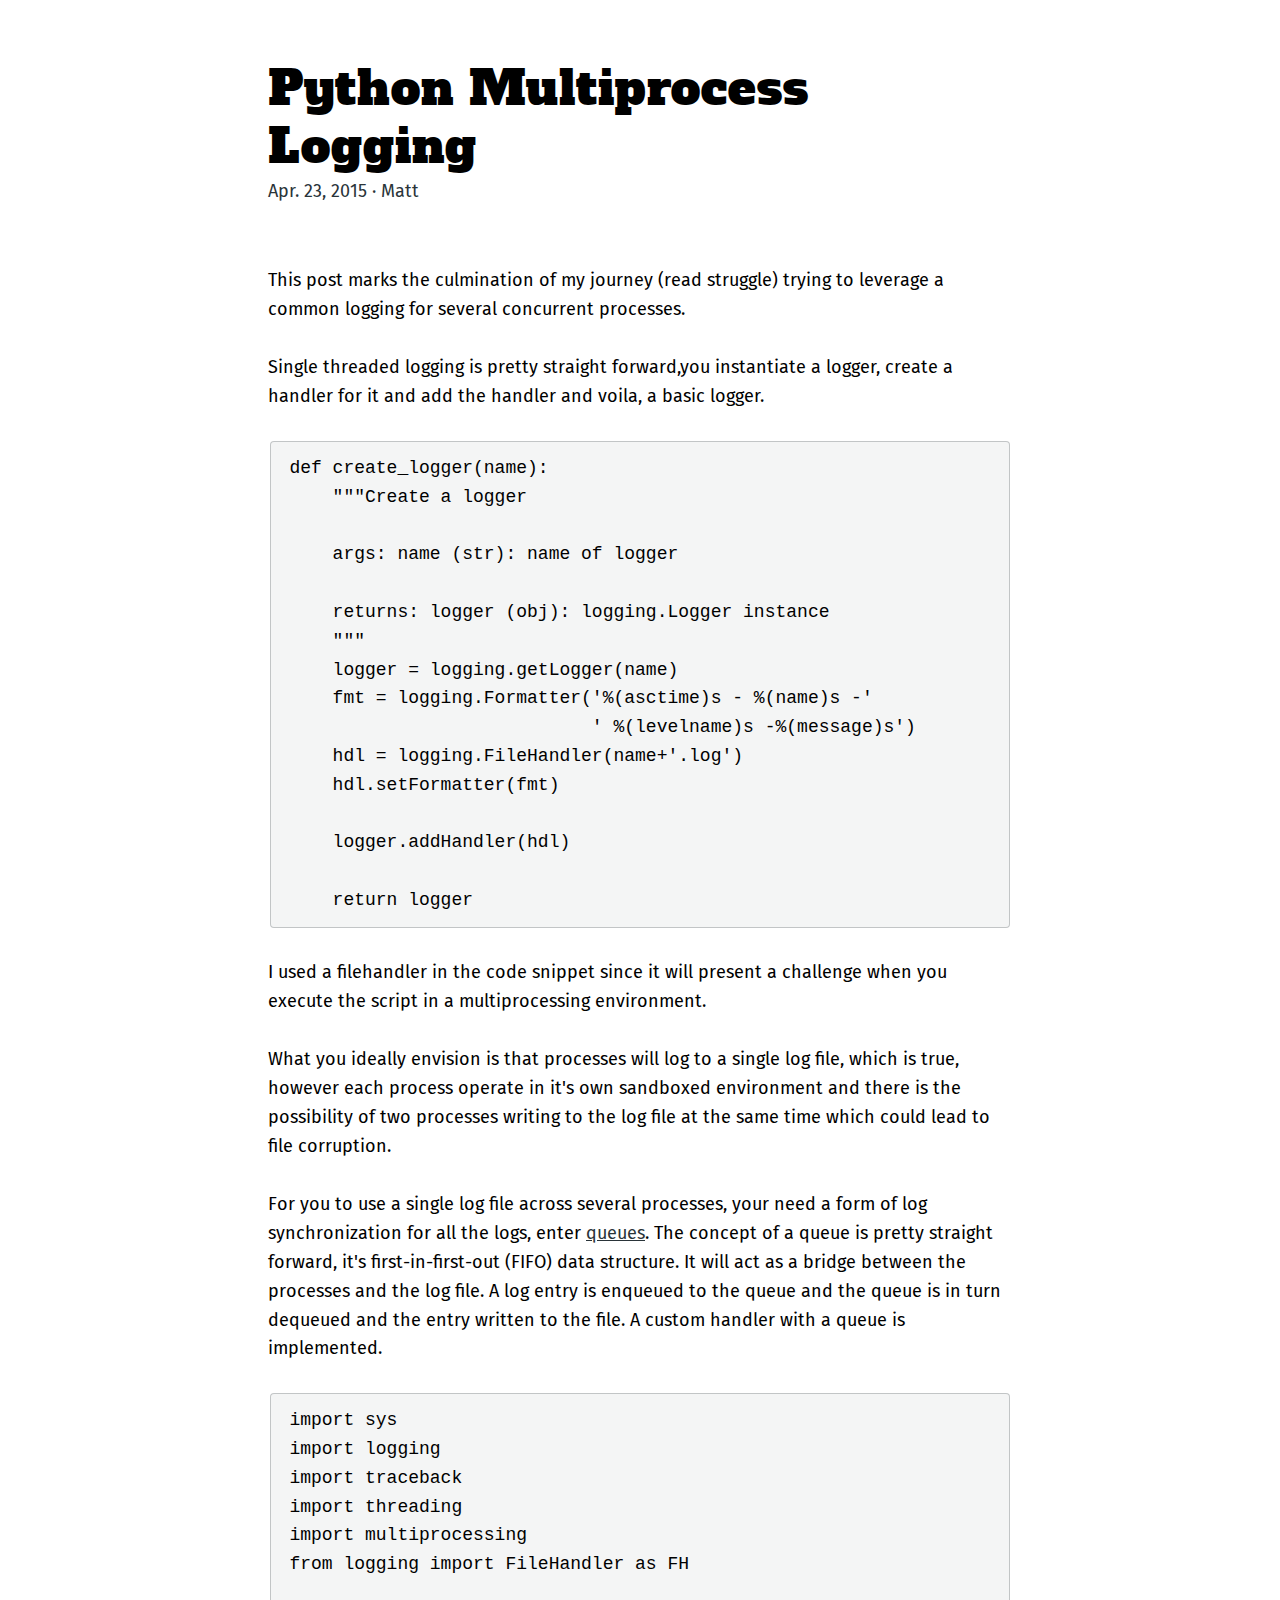
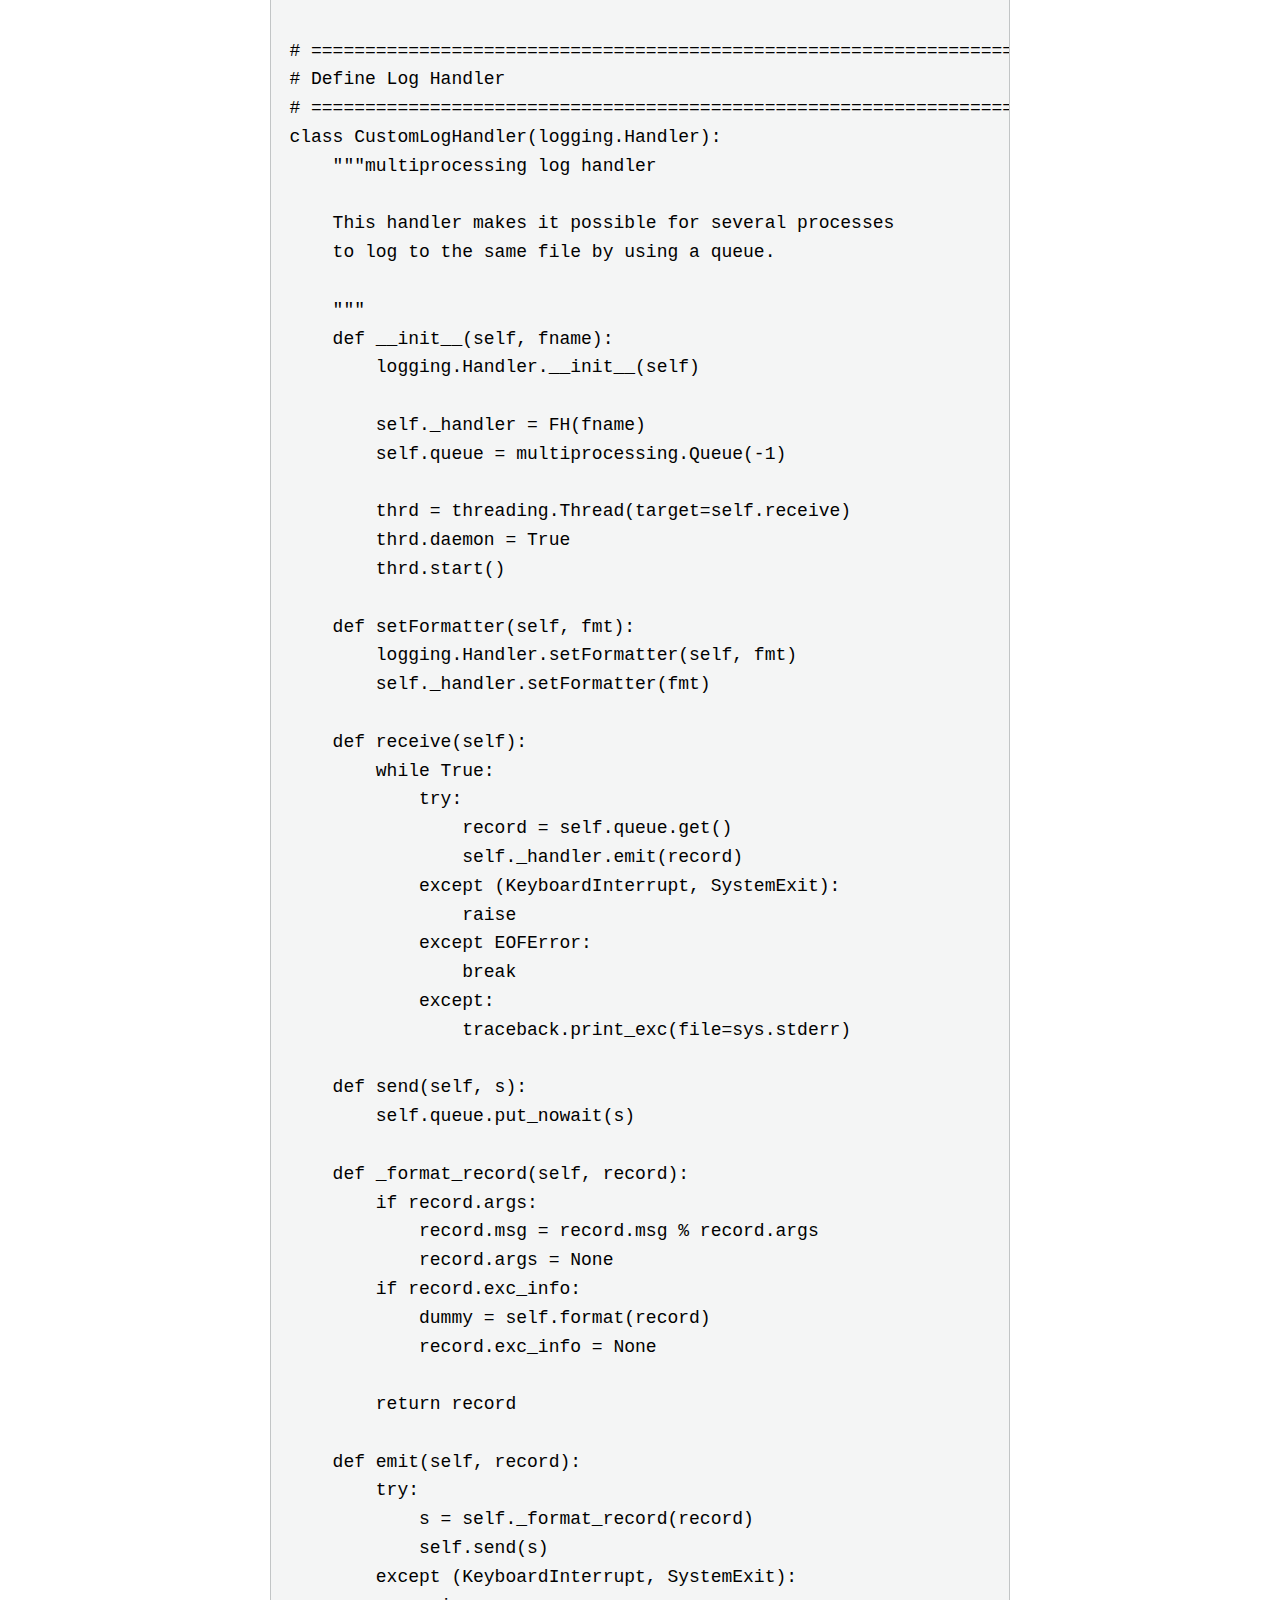
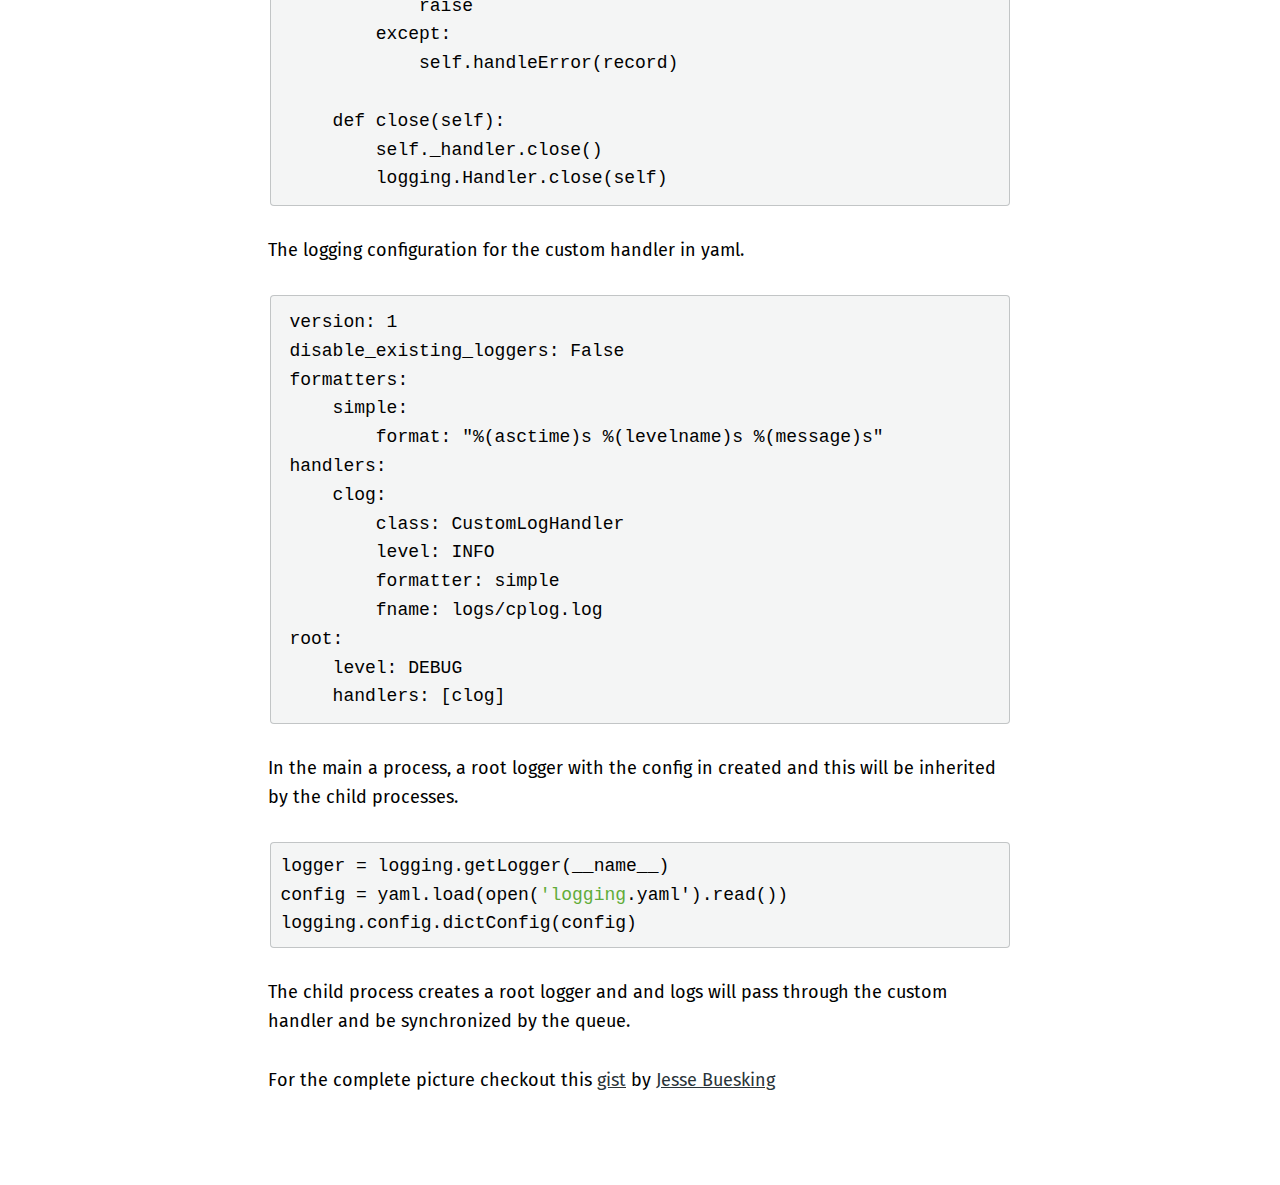
==== commit 3f0f9668: "Update" ====
--- a/2015/04/23/multiprocessing-logging-in-python.html
+++ b/2015/04/23/multiprocessing-logging-in-python.html
@@ -2,15 +2,16 @@
 <html lang="en">
   <head>
     <meta charset="utf-8">
-    <title>Python Multiprocess Logging | Matt Gathu</title>
+    <title>Python Multiprocess Logging | MG</title>
     <meta name="viewport" content="width=device-width,initial-scale=1.0">
 <meta name="description" content="Matt Gathu's Blog">
+
      <!-- Twitter card -->
  <meta name="twitter:card" content="summary">
  <meta name="twitter:site" content="@swissgathu">
  <meta name="twitter:creator" content="@swissgathu">
- <meta name="twitter:title" content="Python Multiprocess Logging | Matt Gathu">
- <meta name="twitter:description" content="matt gathu blog">
+ <meta name="twitter:title" content="Python Multiprocess Logging | MG">
+ <meta name="twitter:description" content="mg">
 
 
 <!-- fonts -->
@@ -23,7 +24,7 @@
 <link rel="stylesheet" href="/styles/highlight.css"/>
 
 <!-- favicon -->
-<link rel="apple-touch-icon" sizes="180x180" href="/images/apple-touch-icon.png">
+<link rel="apple-touch-icon" sizes="180x180" href="/images/apple-icon-180x180.png">
 <link rel="icon" type="image/png" sizes="32x32" href="/images/favicon-32x32.png">
 <link rel="icon" type="image/png" sizes="16x16" href="/images/favicon-16x16.png">
 <link rel="shortcut icon" href="/images/favicon.ico">
@@ -33,19 +34,10 @@
 <meta name="theme-color" content="#ffffff">
 
  <!-- atom -->
- <link type="application/atom+xml" rel="alternate" href="https://mattgathu.github.io/feed.xml" title="Matt Gathu" />
+ <link type="application/atom+xml" rel="alternate" href="https://mattgathu.github.io/feed.xml" title="MG" />
 
   </head>
   <body>
-    <nav class="flex flex-row justify-center justify-end-l items-center flex-wrap ph2 pl3-ns pr4-ns">
-  <div class="brand flex-auto w-100 w-auto-l self-start tc tl-l">
-    <a href="/">
-      <span class="dib ml1 ml0-l">Matt Gathu</span>
-    </a>
-  </div>
-
-</nav>
-
 <section id="Python Multiprocess Logging" class="white">
   <div class="w-100 mw-none ph3 mw8-m mw8-l center f3">
     <header>
--- a/styles/app.css
+++ b/styles/app.css
@@ -132,7 +132,7 @@
   padding-left: 1.2em; }
 
 .posts {
-  min-height: 80vh;
+  min-height: 100vh;
   background-color: #2a3439;
   color: white; }
   .posts .highlight {
